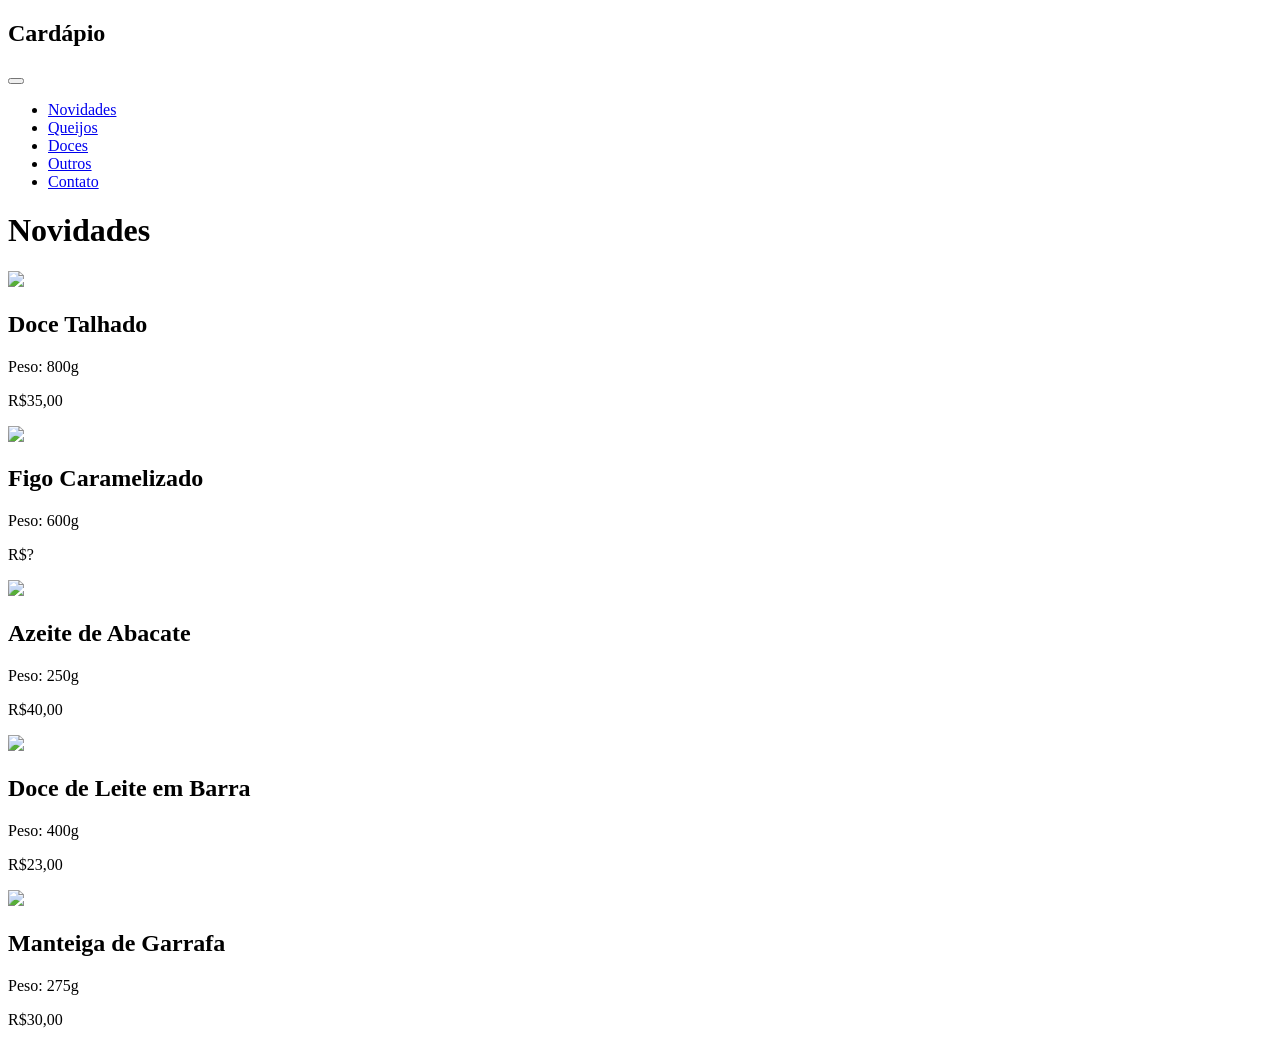
==== index.html @ 98e606ce "ajustes finais (CSS em todas as páginas)" ====
<!DOCTYPE html>
<html lang="pt-br">
<head>
    <meta charset="UTF-8">
    <meta name="viewport" content="width=device-width, initial-scale=1.0">
    <title>Cardápio - Novidades</title>
    <link rel="stylesheet" href="style.css"> 
    <script defer src="app.js"></script>
</head>
<body>
    <header class="header">
        <nav class="nav">
          <h1 id="title">Cardápio</h1>
          <button class="hamburger"></button>
          <ul class="nav-list">
            <li><a href="index.html">Novidades</a></li>
            <li><a href="quejios.html">Queijos</a></li>
            <li><a href="doces.html">Doces</a></li>
            <li><a href="outros.html">Outros</a></li>
            <li><a href="https://api.whatsapp.com/send/?phone=5548988080761&text&type=phone_number&app_absent=0" target="_blank" rel="noopener noreferrer">Contato</a></li>
          </ul>
        </nav>
      </header>
    <main class="hero">
        <h1 class="tipo_cardapio">
            Novidades
        </h1>

        <div class="produtos">
            <div class="card_produto">
                <img src="pictures/exemplo_queijo.jpg" class="foto_produto">
                <div>
                    <h2 class="nome_produto">
                        Doce Talhado
                    </h2>
                    <p class="peso">
                        Peso: 800g
                    </p>
                    <p class="preço">
                        R$35,00
                    </p>
                </div>
            </div>

            <div class="card_produto">
                <img src="pictures/exemplo_queijo.jpg" class="foto_produto">
                <div>
                    <h2 class="nome_produto">
                        Figo Caramelizado
                    </h2>
                    <p class="peso">
                        Peso: 600g
                    </p>
                    <p class="preço">
                        R$?
                    </p>
                </div>
            </div>

            <div class="card_produto">
                <img src="pictures/exemplo_queijo.jpg" class="foto_produto">
                <div>
                    <h2 class="nome_produto">
                        Azeite de Abacate
                    </h2>
                    <p class="peso">
                        Peso: 250g
                    </p>
                    <p class="preço">
                        R$40,00
                    </p>
                </div>
            </div>

            <div class="card_produto">
                <img src="pictures/exemplo_queijo.jpg" class="foto_produto">
                <div>
                    <h2 class="nome_produto">
                        Doce de Leite em Barra
                    </h2>
                    <p class="peso">
                        Peso: 400g
                    </p>
                    <p class="preço">
                        R$23,00
                    </p>
                </div>
            </div>

            <div class="card_produto">
                <img src="pictures/exemplo_queijo.jpg" class="foto_produto">
                <div>
                    <h2 class="nome_produto">
                        Manteiga de Garrafa
                    </h2>
                    <p class="peso">
                        Peso: 275g
                    </p>
                    <p class="preço">
                        R$30,00
                    </p>
                </div>
            </div>
        </div>
    </main>
</body>
</html>
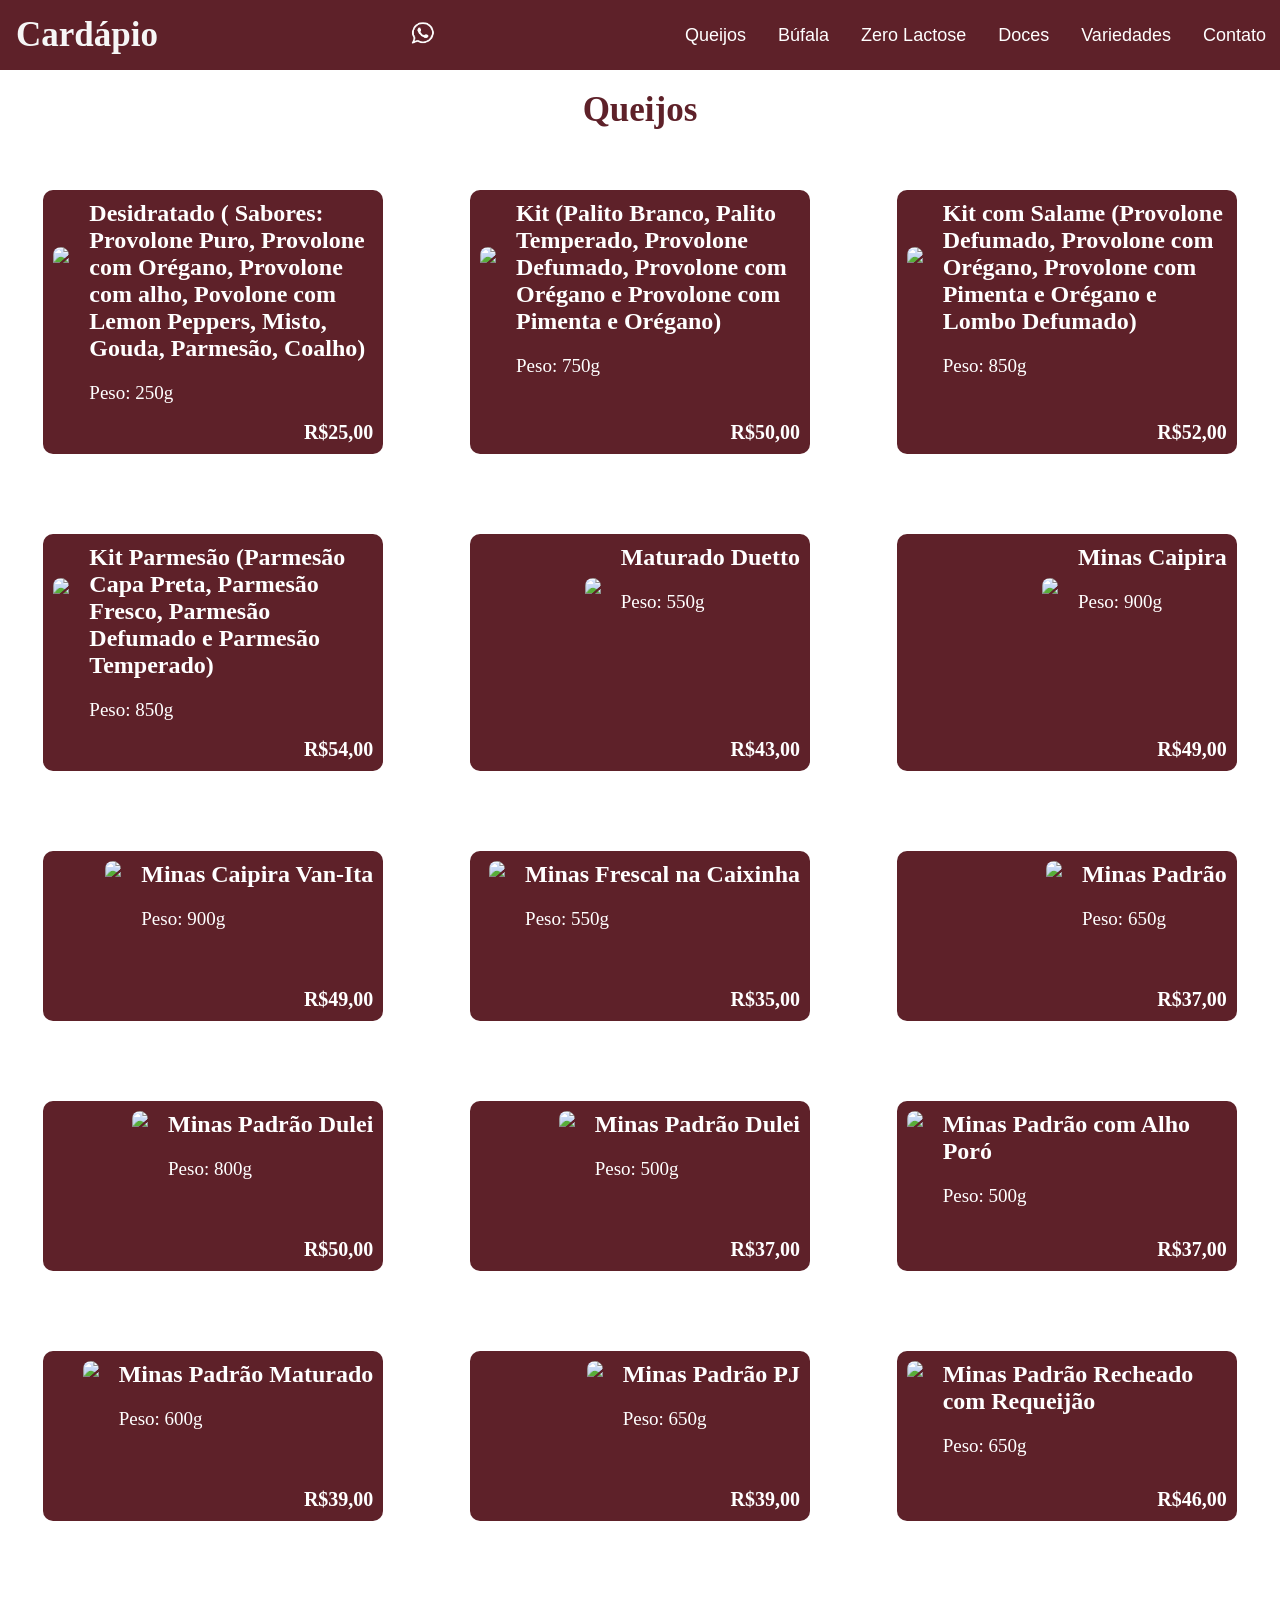
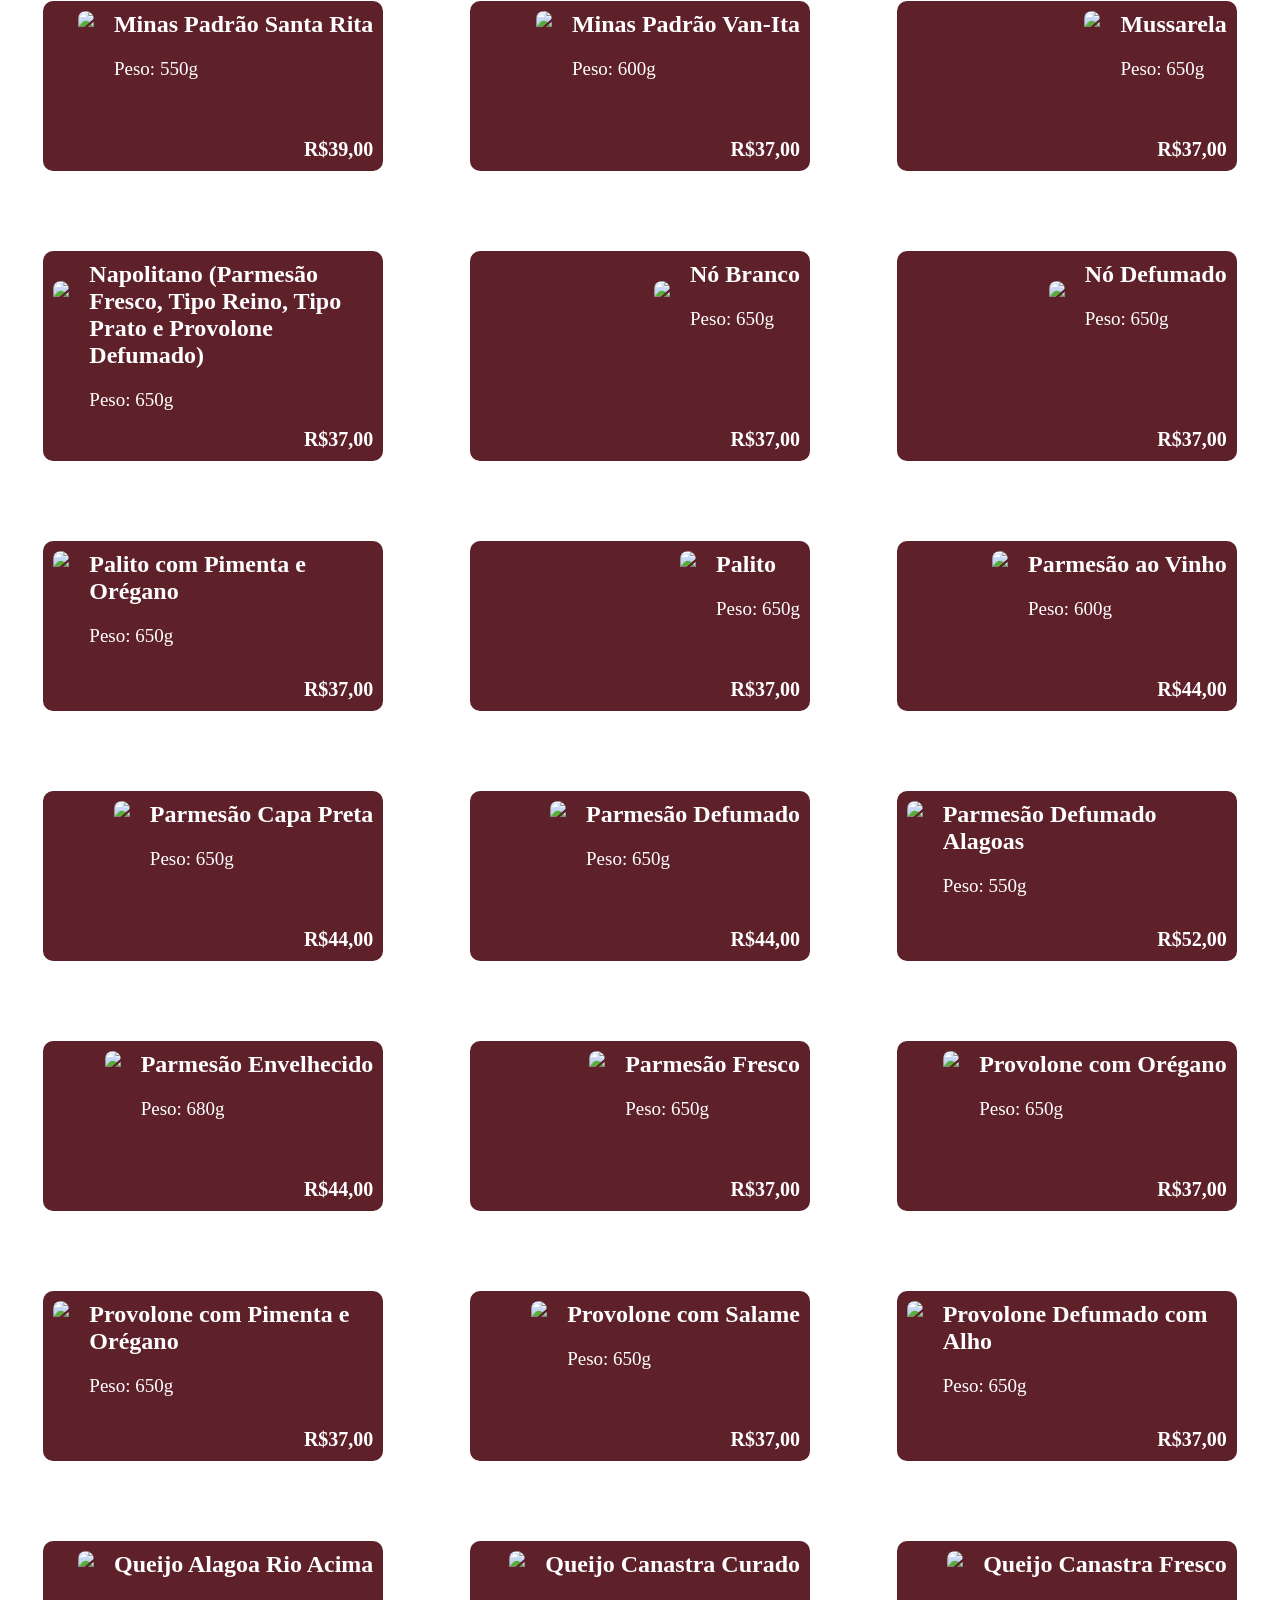
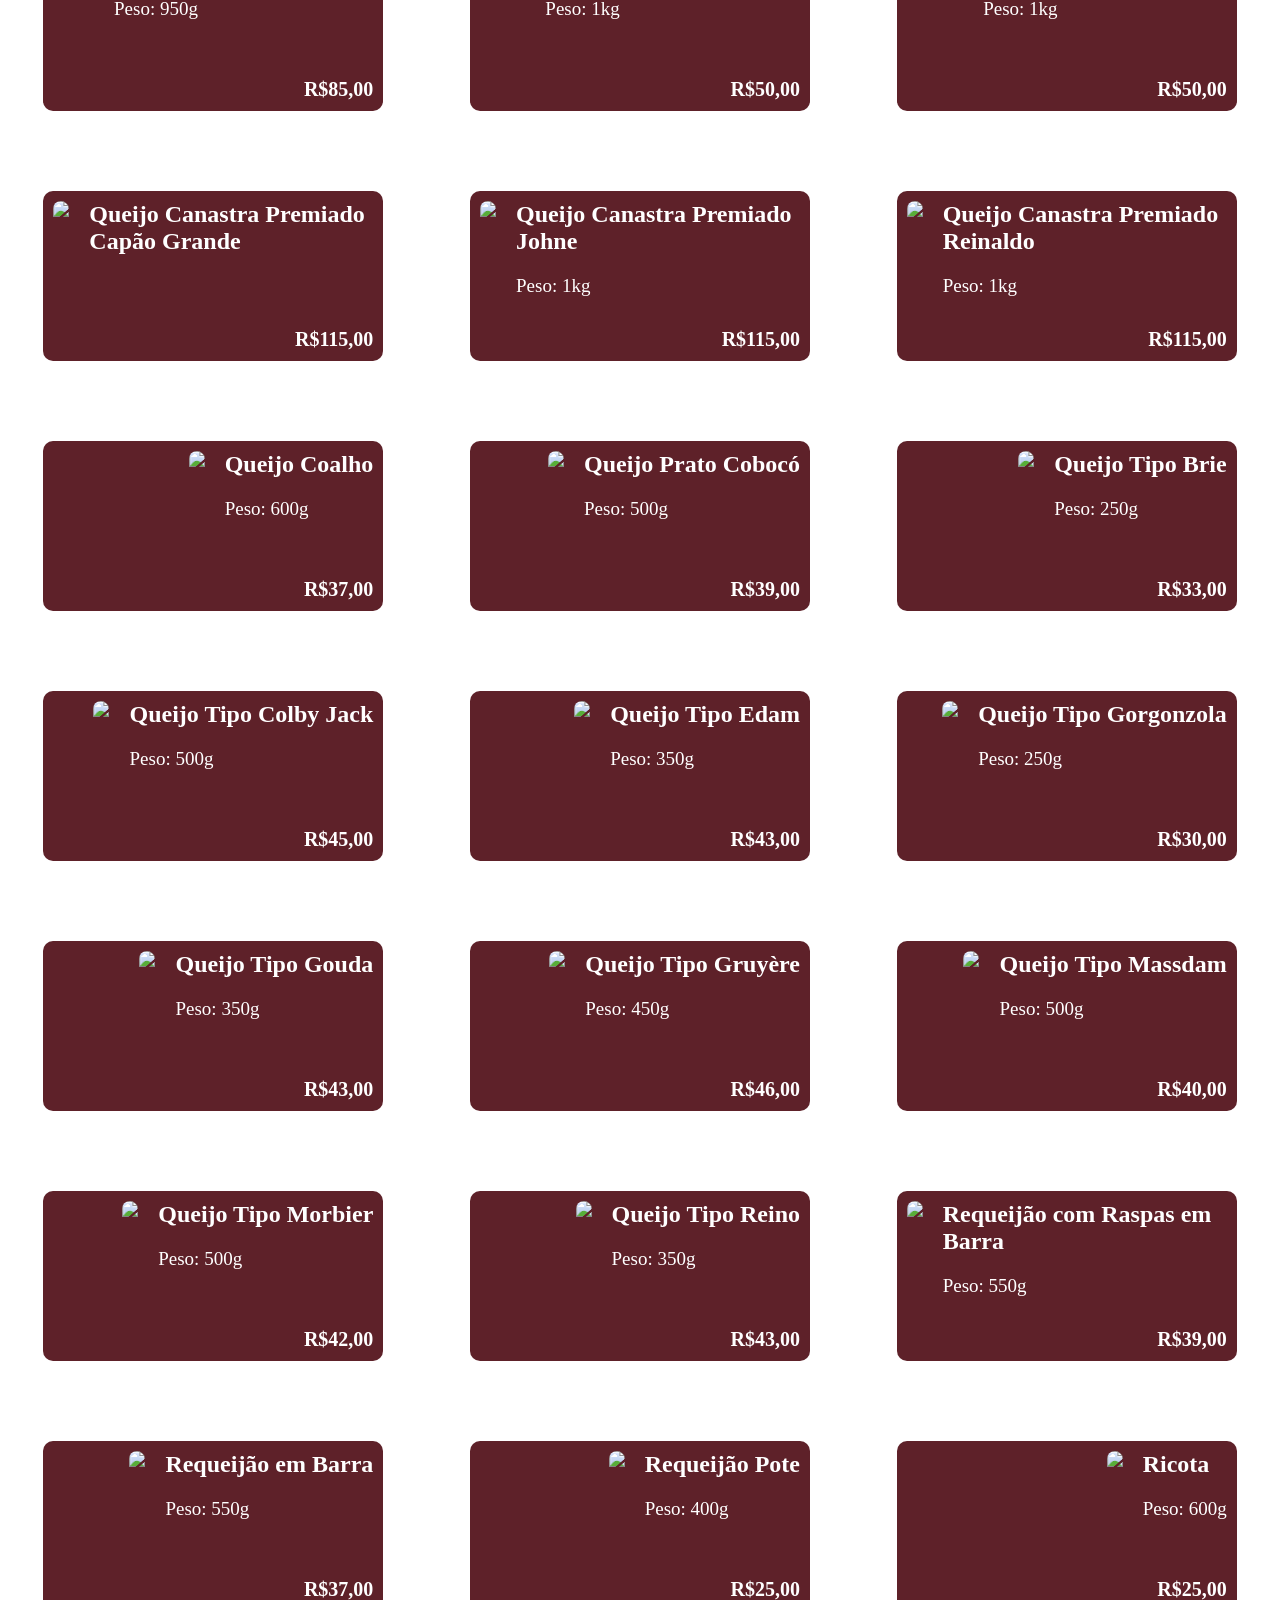
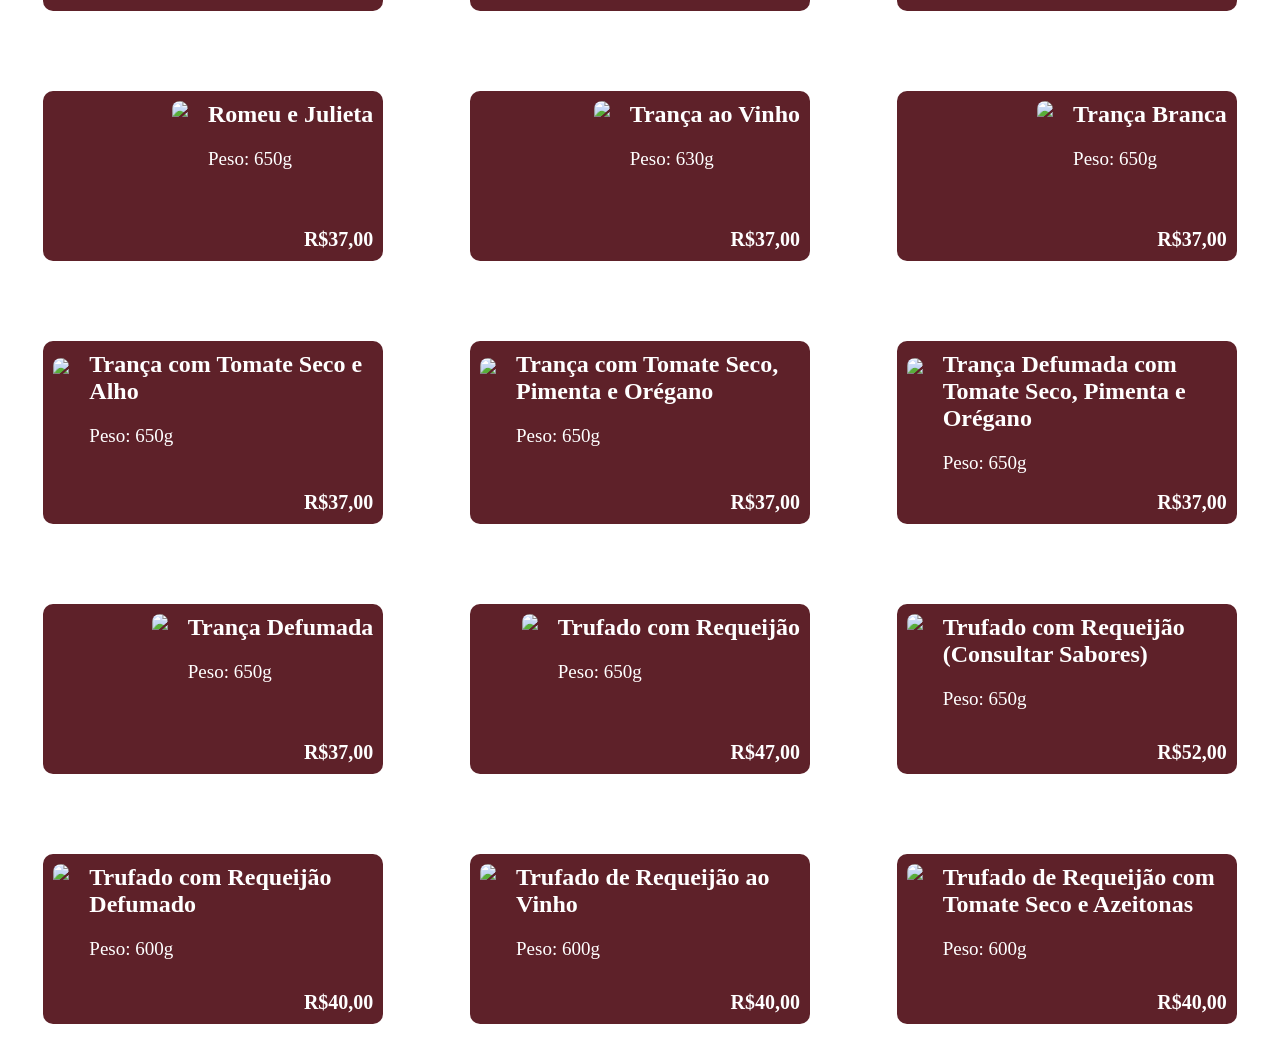
==== commit 5f81a1d3: "Merge pull request #14 from rafasborges/main whats_icone" ====
--- a/index.html
+++ b/index.html
@@ -1,107 +1,714 @@
 <!DOCTYPE html>
 <html lang="pt-br">
-<head>
-    <meta charset="UTF-8">
-    <meta name="viewport" content="width=device-width, initial-scale=1.0">
-    <title>Cardápio - Novidades</title>
-    <link rel="stylesheet" href="style.css"> 
+  <head>
+    <meta charset="UTF-8" />
+    <meta name="viewport" content="width=device-width, initial-scale=1.0" />
+    <title>Cardápio - Queijos</title>
+    <link rel="stylesheet" href="style.css" />
+    <link rel="icon" href="pictures/cardapio.png" type="image/x-icon" />
     <script defer src="app.js"></script>
-</head>
-<body>
+  </head>
+  <body>
     <header class="header">
-        <nav class="nav">
-          <h1 id="title">Cardápio</h1>
+      <nav class="nav">
+        <h1 id="title">Cardápio</h1>
+        <div class="buttons">
+          <a
+            href="https://wa.me/553799077244"
+            target="_blank"
+            rel="noopener noreferrer"
+            class="contato"
+          >
+            <img
+              src="pngtree-white-whatsapp-icon-png-png-image_3562063-removebg-preview.png"
+              alt="WhatsApp"
+            />
+          </a>
           <button class="hamburger"></button>
-          <ul class="nav-list">
-            <li><a href="index.html">Novidades</a></li>
-            <li><a href="quejios.html">Queijos</a></li>
-            <li><a href="doces.html">Doces</a></li>
-            <li><a href="outros.html">Outros</a></li>
-            <li><a href="https://api.whatsapp.com/send/?phone=5548988080761&text&type=phone_number&app_absent=0" target="_blank" rel="noopener noreferrer">Contato</a></li>
-          </ul>
-        </nav>
-      </header>
+        </div>
+        <ul class="nav-list">
+          <li><a href="index.html">Queijos</a></li>
+          <li><a href="bufala.html">Búfala</a></li>
+          <li><a href="zero_lactose.html">Zero Lactose</a></li>
+          <li><a href="doces.html">Doces</a></li>
+          <li><a href="variedades.html">Variedades</a></li>
+          <li>
+            <a
+              href="https://wa.me/553799077244"
+              target="_blank"
+              rel="noopener noreferrer"
+              >Contato</a
+            >
+          </li>
+        </ul>
+      </nav>
+    </header>
     <main class="hero">
-        <h1 class="tipo_cardapio">
-            Novidades
-        </h1>
-
-        <div class="produtos">
-            <div class="card_produto">
-                <img src="pictures/exemplo_queijo.jpg" class="foto_produto">
-                <div>
-                    <h2 class="nome_produto">
-                        Doce Talhado
-                    </h2>
-                    <p class="peso">
-                        Peso: 800g
-                    </p>
-                    <p class="preço">
-                        R$35,00
-                    </p>
-                </div>
-            </div>
-
-            <div class="card_produto">
-                <img src="pictures/exemplo_queijo.jpg" class="foto_produto">
-                <div>
-                    <h2 class="nome_produto">
-                        Figo Caramelizado
-                    </h2>
-                    <p class="peso">
-                        Peso: 600g
-                    </p>
-                    <p class="preço">
-                        R$?
-                    </p>
-                </div>
-            </div>
-
-            <div class="card_produto">
-                <img src="pictures/exemplo_queijo.jpg" class="foto_produto">
-                <div>
-                    <h2 class="nome_produto">
-                        Azeite de Abacate
-                    </h2>
-                    <p class="peso">
-                        Peso: 250g
-                    </p>
-                    <p class="preço">
-                        R$40,00
-                    </p>
-                </div>
-            </div>
-
-            <div class="card_produto">
-                <img src="pictures/exemplo_queijo.jpg" class="foto_produto">
-                <div>
-                    <h2 class="nome_produto">
-                        Doce de Leite em Barra
-                    </h2>
-                    <p class="peso">
-                        Peso: 400g
-                    </p>
-                    <p class="preço">
-                        R$23,00
-                    </p>
-                </div>
-            </div>
-
-            <div class="card_produto">
-                <img src="pictures/exemplo_queijo.jpg" class="foto_produto">
-                <div>
-                    <h2 class="nome_produto">
-                        Manteiga de Garrafa
-                    </h2>
-                    <p class="peso">
-                        Peso: 275g
-                    </p>
-                    <p class="preço">
-                        R$30,00
-                    </p>
-                </div>
-            </div>
-        </div>
+      <h1 class="tipo_cardapio">Queijos</h1>
+
+      <div class="produtos">
+        <div class="card_produto">
+          <img src="pictures/desidratado.jpeg" class="foto_produto" />
+          <div>
+            <h2 class="nome_produto">
+              Desidratado ( Sabores: Provolone Puro, Provolone com Orégano,
+              Provolone com alho, Povolone com Lemon Peppers, Misto, Gouda,
+              Parmesão, Coalho)
+            </h2>
+            <p class="peso">Peso: 250g</p>
+            <p class="preço">R$25,00</p>
+          </div>
+        </div>
+
+        <div class="card_produto">
+          <img src="pictures/kitpalito.jpeg" class="foto_produto" />
+          <div>
+            <h2 class="nome_produto">
+              Kit (Palito Branco, Palito Temperado, Provolone Defumado,
+              Provolone com Orégano e Provolone com Pimenta e Orégano)
+            </h2>
+            <p class="peso">Peso: 750g</p>
+            <p class="preço">R$50,00</p>
+          </div>
+        </div>
+
+        <div class="card_produto">
+          <img src="pictures/kitsalame.jpeg" class="foto_produto" />
+          <div>
+            <h2 class="nome_produto">
+              Kit com Salame (Provolone Defumado, Provolone com Orégano,
+              Provolone com Pimenta e Orégano e Lombo Defumado)
+            </h2>
+            <p class="peso">Peso: 850g</p>
+            <p class="preço">R$52,00</p>
+          </div>
+        </div>
+
+        <div class="card_produto">
+          <img src="pictures/kitparmesaocapapreta.jpeg" class="foto_produto" />
+          <div>
+            <h2 class="nome_produto">
+              Kit Parmesão (Parmesão Capa Preta, Parmesão Fresco, Parmesão
+              Defumado e Parmesão Temperado)
+            </h2>
+            <p class="peso">Peso: 850g</p>
+            <p class="preço">R$54,00</p>
+          </div>
+        </div>
+
+        <div class="card_produto">
+          <img src="pictures/maturadoduetto.jpeg" class="foto_produto" />
+          <div>
+            <h2 class="nome_produto">Maturado Duetto</h2>
+            <p class="peso">Peso: 550g</p>
+            <p class="preço">R$43,00</p>
+          </div>
+        </div>
+
+        <div class="card_produto">
+          <img src="pictures/minascaipira.jpeg" class="foto_produto" />
+          <div>
+            <h2 class="nome_produto">Minas Caipira</h2>
+            <p class="peso">Peso: 900g</p>
+            <p class="preço">R$49,00</p>
+          </div>
+        </div>
+
+        <div class="card_produto">
+          <img src="pictures/minascaipiravanita.jpeg" class="foto_produto" />
+          <div>
+            <h2 class="nome_produto">Minas Caipira Van-Ita</h2>
+            <p class="peso">Peso: 900g</p>
+            <p class="preço">R$49,00</p>
+          </div>
+        </div>
+
+        <div class="card_produto">
+          <img
+            src="pictures/minasfrescalnacaixinha.jpeg"
+            class="foto_produto"
+          />
+          <div>
+            <h2 class="nome_produto">Minas Frescal na Caixinha</h2>
+            <p class="peso">Peso: 550g</p>
+            <p class="preço">R$35,00</p>
+          </div>
+        </div>
+
+        <div class="card_produto">
+          <img src="pictures/minaspadrao.jpeg" class="foto_produto" />
+          <div>
+            <h2 class="nome_produto">Minas Padrão</h2>
+            <p class="peso">Peso: 650g</p>
+            <p class="preço">R$37,00</p>
+          </div>
+        </div>
+
+        <div class="card_produto">
+          <img src="pictures/minaspadraodulei.jpeg" class="foto_produto" />
+          <div>
+            <h2 class="nome_produto">Minas Padrão Dulei</h2>
+            <p class="peso">Peso: 800g</p>
+            <p class="preço">R$50,00</p>
+          </div>
+        </div>
+
+        <div class="card_produto">
+          <img src="pictures/minaspadraodulei500.jpeg" class="foto_produto" />
+          <div>
+            <h2 class="nome_produto">Minas Padrão Dulei</h2>
+            <p class="peso">Peso: 500g</p>
+            <p class="preço">R$37,00</p>
+          </div>
+        </div>
+
+        <div class="card_produto">
+          <img
+            src="pictures/minaspadraocomalhoporo.jpeg"
+            class="foto_produto"
+          />
+          <div>
+            <h2 class="nome_produto">Minas Padrão com Alho Poró</h2>
+            <p class="peso">Peso: 500g</p>
+            <p class="preço">R$37,00</p>
+          </div>
+        </div>
+
+        <div class="card_produto">
+          <img src="pictures/minaspadraomaturado.jpeg" class="foto_produto" />
+          <div>
+            <h2 class="nome_produto">Minas Padrão Maturado</h2>
+            <p class="peso">Peso: 600g</p>
+            <p class="preço">R$39,00</p>
+          </div>
+        </div>
+
+        <div class="card_produto">
+          <img src="pictures/minaspadraopj.jpeg" class="foto_produto" />
+          <div>
+            <h2 class="nome_produto">Minas Padrão PJ</h2>
+            <p class="peso">Peso: 650g</p>
+            <p class="preço">R$39,00</p>
+          </div>
+        </div>
+
+        <div class="card_produto">
+          <img
+            src="pictures/minaspadraorecheadorequeijao.jpeg"
+            class="foto_produto"
+          />
+          <div>
+            <h2 class="nome_produto">Minas Padrão Recheado com Requeijão</h2>
+            <p class="peso">Peso: 650g</p>
+            <p class="preço">R$46,00</p>
+          </div>
+        </div>
+
+        <div class="card_produto">
+          <img src="pictures/minaspadraosantarita.jpeg" class="foto_produto" />
+          <div>
+            <h2 class="nome_produto">Minas Padrão Santa Rita</h2>
+            <p class="peso">Peso: 550g</p>
+            <p class="preço">R$39,00</p>
+          </div>
+        </div>
+
+        <div class="card_produto">
+          <img src="pictures/minaspadraovanita.jpeg" class="foto_produto" />
+          <div>
+            <h2 class="nome_produto">Minas Padrão Van-Ita</h2>
+            <p class="peso">Peso: 600g</p>
+            <p class="preço">R$37,00</p>
+          </div>
+        </div>
+
+        <div class="card_produto">
+          <img src="pictures/mussarela.jpeg" class="foto_produto" />
+          <div>
+            <h2 class="nome_produto">Mussarela</h2>
+            <p class="peso">Peso: 650g</p>
+            <p class="preço">R$37,00</p>
+          </div>
+        </div>
+
+        <div class="card_produto">
+          <img src="pictures/napolitano.jpeg" class="foto_produto" />
+          <div>
+            <h2 class="nome_produto">
+              Napolitano (Parmesão Fresco, Tipo Reino, Tipo Prato e Provolone
+              Defumado)
+            </h2>
+            <p class="peso">Peso: 650g</p>
+            <p class="preço">R$37,00</p>
+          </div>
+        </div>
+
+        <div class="card_produto">
+          <img src="pictures/nobranco.jpeg" class="foto_produto" />
+          <div>
+            <h2 class="nome_produto">Nó Branco</h2>
+            <p class="peso">Peso: 650g</p>
+            <p class="preço">R$37,00</p>
+          </div>
+        </div>
+
+        <div class="card_produto">
+          <img src="pictures/nodefumado.jpeg" class="foto_produto" />
+          <div>
+            <h2 class="nome_produto">Nó Defumado</h2>
+            <p class="peso">Peso: 650g</p>
+            <p class="preço">R$37,00</p>
+          </div>
+        </div>
+
+        <div class="card_produto">
+          <img src="pictures/palitopimentaoregano.jpeg" class="foto_produto" />
+          <div>
+            <h2 class="nome_produto">Palito com Pimenta e Orégano</h2>
+            <p class="peso">Peso: 650g</p>
+            <p class="preço">R$37,00</p>
+          </div>
+        </div>
+
+        <div class="card_produto">
+          <img src="pictures/palito.jpeg" class="foto_produto" />
+          <div>
+            <h2 class="nome_produto">Palito</h2>
+            <p class="peso">Peso: 650g</p>
+            <p class="preço">R$37,00</p>
+          </div>
+        </div>
+
+        <div class="card_produto">
+          <img src="pictures/parmesaoaovinho.jpeg" class="foto_produto" />
+          <div>
+            <h2 class="nome_produto">Parmesão ao Vinho</h2>
+            <p class="peso">Peso: 600g</p>
+            <p class="preço">R$44,00</p>
+          </div>
+        </div>
+
+        <div class="card_produto">
+          <img src="pictures/parmesaocapapreta.jpeg" class="foto_produto" />
+          <div>
+            <h2 class="nome_produto">Parmesão Capa Preta</h2>
+            <p class="peso">Peso: 650g</p>
+            <p class="preço">R$44,00</p>
+          </div>
+        </div>
+
+        <div class="card_produto">
+          <img src="pictures/parmesaodefumado.jpeg" class="foto_produto" />
+          <div>
+            <h2 class="nome_produto">Parmesão Defumado</h2>
+            <p class="peso">Peso: 650g</p>
+            <p class="preço">R$44,00</p>
+          </div>
+        </div>
+
+        <div class="card_produto">
+          <img
+            src="pictures/parmesaodefumadoalagoas.jpeg"
+            class="foto_produto"
+          />
+          <div>
+            <h2 class="nome_produto">Parmesão Defumado Alagoas</h2>
+            <p class="peso">Peso: 550g</p>
+            <p class="preço">R$52,00</p>
+          </div>
+        </div>
+
+        <div class="card_produto">
+          <img src="pictures/parmesaoenvelhecido.jpeg" class="foto_produto" />
+          <div>
+            <h2 class="nome_produto">Parmesão Envelhecido</h2>
+            <p class="peso">Peso: 680g</p>
+            <p class="preço">R$44,00</p>
+          </div>
+        </div>
+
+        <div class="card_produto">
+          <img src="pictures/parmesaofresco.jpeg" class="foto_produto" />
+          <div>
+            <h2 class="nome_produto">Parmesão Fresco</h2>
+            <p class="peso">Peso: 650g</p>
+            <p class="preço">R$37,00</p>
+          </div>
+        </div>
+
+        <div class="card_produto">
+          <img src="pictures/provolonecomoregano.jpeg" class="foto_produto" />
+          <div>
+            <h2 class="nome_produto">Provolone com Orégano</h2>
+            <p class="peso">Peso: 650g</p>
+            <p class="preço">R$37,00</p>
+          </div>
+        </div>
+
+        <div class="card_produto">
+          <img
+            src="pictures/provolonecompimentaeoregano.jpeg"
+            class="foto_produto"
+          />
+          <div>
+            <h2 class="nome_produto">Provolone com Pimenta e Orégano</h2>
+            <p class="peso">Peso: 650g</p>
+            <p class="preço">R$37,00</p>
+          </div>
+        </div>
+
+        <div class="card_produto">
+          <img src="pictures/provolonecomsalame.jpeg" class="foto_produto" />
+          <div>
+            <h2 class="nome_produto">Provolone com Salame</h2>
+            <p class="peso">Peso: 650g</p>
+            <p class="preço">R$37,00</p>
+          </div>
+        </div>
+
+        <div class="card_produto">
+          <img
+            src="pictures/provolonedefumadocomalho.jpeg"
+            class="foto_produto"
+          />
+          <div>
+            <h2 class="nome_produto">Provolone Defumado com Alho</h2>
+            <p class="peso">Peso: 650g</p>
+            <p class="preço">R$37,00</p>
+          </div>
+        </div>
+
+        <div class="card_produto">
+          <img src="pictures/queijoalagoarioacima.jpeg" class="foto_produto" />
+          <div>
+            <h2 class="nome_produto">Queijo Alagoa Rio Acima</h2>
+            <p class="peso">Peso: 950g</p>
+            <p class="preço">R$85,00</p>
+          </div>
+        </div>
+
+        <div class="card_produto">
+          <img src="pictures/queijocanastracurado.jpeg" class="foto_produto" />
+          <div>
+            <h2 class="nome_produto">Queijo Canastra Curado</h2>
+            <p class="peso">Peso: 1kg</p>
+            <p class="preço">R$50,00</p>
+          </div>
+        </div>
+
+        <div class="card_produto">
+          <img src="pictures/queijocanastrafresco.jpeg" class="foto_produto" />
+          <div>
+            <h2 class="nome_produto">Queijo Canastra Fresco</h2>
+            <p class="peso">Peso: 1kg</p>
+            <p class="preço">R$50,00</p>
+          </div>
+        </div>
+
+        <div class="card_produto">
+          <img
+            src="pictures/queijocanastrapremiadocapaogrande.jpeg"
+            class="foto_produto"
+          />
+          <div>
+            <h2 class="nome_produto">Queijo Canastra Premiado Capão Grande</h2>
+            <p class="preço">R$115,00</p>
+          </div>
+        </div>
+
+        <div class="card_produto">
+          <img
+            src="pictures/queijocanastrapremiadojohne.jpeg"
+            class="foto_produto"
+          />
+          <div>
+            <h2 class="nome_produto">Queijo Canastra Premiado Johne</h2>
+            <p class="peso">Peso: 1kg</p>
+            <p class="preço">R$115,00</p>
+          </div>
+        </div>
+
+        <div class="card_produto">
+          <img
+            src="pictures/queijocanastrapremiadoreinaldo.jpeg"
+            class="foto_produto"
+          />
+          <div>
+            <h2 class="nome_produto">Queijo Canastra Premiado Reinaldo</h2>
+            <p class="peso">Peso: 1kg</p>
+            <p class="preço">R$115,00</p>
+          </div>
+        </div>
+
+        <div class="card_produto">
+          <img src="pictures/quiejocoalho.jpeg" class="foto_produto" />
+          <div>
+            <h2 class="nome_produto">Queijo Coalho</h2>
+            <p class="peso">Peso: 600g</p>
+            <p class="preço">R$37,00</p>
+          </div>
+        </div>
+
+        <div class="card_produto">
+          <img src="pictures/queijopratocoboco.jpeg" class="foto_produto" />
+          <div>
+            <h2 class="nome_produto">Queijo Prato Cobocó</h2>
+            <p class="peso">Peso: 500g</p>
+            <p class="preço">R$39,00</p>
+          </div>
+        </div>
+
+        <div class="card_produto">
+          <img src="pictures/queijotipobrie.jpeg" class="foto_produto" />
+          <div>
+            <h2 class="nome_produto">Queijo Tipo Brie</h2>
+            <p class="peso">Peso: 250g</p>
+            <p class="preço">R$33,00</p>
+          </div>
+        </div>
+
+        <div class="card_produto">
+          <img src="pictures/queijotipocolbyjack.jpeg" class="foto_produto" />
+          <div>
+            <h2 class="nome_produto">Queijo Tipo Colby Jack</h2>
+            <p class="peso">Peso: 500g</p>
+            <p class="preço">R$45,00</p>
+          </div>
+        </div>
+
+        <div class="card_produto">
+          <img src="pictures/queijotipoedam.jpeg" class="foto_produto" />
+          <div>
+            <h2 class="nome_produto">Queijo Tipo Edam</h2>
+            <p class="peso">Peso: 350g</p>
+            <p class="preço">R$43,00</p>
+          </div>
+        </div>
+
+        <div class="card_produto">
+          <img src="pictures/queijotipogorgonzola.jpeg" class="foto_produto" />
+          <div>
+            <h2 class="nome_produto">Queijo Tipo Gorgonzola</h2>
+            <p class="peso">Peso: 250g</p>
+            <p class="preço">R$30,00</p>
+          </div>
+        </div>
+
+        <div class="card_produto">
+          <img src="pictures/queijotipogouda.jpeg" class="foto_produto" />
+          <div>
+            <h2 class="nome_produto">Queijo Tipo Gouda</h2>
+            <p class="peso">Peso: 350g</p>
+            <p class="preço">R$43,00</p>
+          </div>
+        </div>
+
+        <div class="card_produto">
+          <img src="pictures/queijotipogruyere.jpeg" class="foto_produto" />
+          <div>
+            <h2 class="nome_produto">Queijo Tipo Gruyère</h2>
+            <p class="peso">Peso: 450g</p>
+            <p class="preço">R$46,00</p>
+          </div>
+        </div>
+
+        <div class="card_produto">
+          <img src="pictures/queijotipomassdam.jpeg" class="foto_produto" />
+          <div>
+            <h2 class="nome_produto">Queijo Tipo Massdam</h2>
+            <p class="peso">Peso: 500g</p>
+            <p class="preço">R$40,00</p>
+          </div>
+        </div>
+
+        <div class="card_produto">
+          <img src="pictures/queijotipomorbier.jpeg" class="foto_produto" />
+          <div>
+            <h2 class="nome_produto">Queijo Tipo Morbier</h2>
+            <p class="peso">Peso: 500g</p>
+            <p class="preço">R$42,00</p>
+          </div>
+        </div>
+
+        <div class="card_produto">
+          <img src="pictures/queijotiporeino.jpeg" class="foto_produto" />
+          <div>
+            <h2 class="nome_produto">Queijo Tipo Reino</h2>
+            <p class="peso">Peso: 350g</p>
+            <p class="preço">R$43,00</p>
+          </div>
+        </div>
+
+        <div class="card_produto">
+          <img
+            src="pictures/requeijaocomraspasembarra.jpeg"
+            class="foto_produto"
+          />
+          <div>
+            <h2 class="nome_produto">Requeijão com Raspas em Barra</h2>
+            <p class="peso">Peso: 550g</p>
+            <p class="preço">R$39,00</p>
+          </div>
+        </div>
+
+        <div class="card_produto">
+          <img src="pictures/requeijaoembarra.jpeg" class="foto_produto" />
+          <div>
+            <h2 class="nome_produto">Requeijão em Barra</h2>
+            <p class="peso">Peso: 550g</p>
+            <p class="preço">R$37,00</p>
+          </div>
+        </div>
+
+        <div class="card_produto">
+          <img src="pictures/requeijaopote.jpeg" class="foto_produto" />
+          <div>
+            <h2 class="nome_produto">Requeijão Pote</h2>
+            <p class="peso">Peso: 400g</p>
+            <p class="preço">R$25,00</p>
+          </div>
+        </div>
+
+        <div class="card_produto">
+          <img src="pictures/ricota.jpeg" class="foto_produto" />
+          <div>
+            <h2 class="nome_produto">Ricota</h2>
+            <p class="peso">Peso: 600g</p>
+            <p class="preço">R$25,00</p>
+          </div>
+        </div>
+
+        <div class="card_produto">
+          <img src="pictures/romeuejulieta.jpeg" class="foto_produto" />
+          <div>
+            <h2 class="nome_produto">Romeu e Julieta</h2>
+            <p class="peso">Peso: 650g</p>
+            <p class="preço">R$37,00</p>
+          </div>
+        </div>
+
+        <div class="card_produto">
+          <img src="pictures/trancaaovinho.jpeg" class="foto_produto" />
+          <div>
+            <h2 class="nome_produto">Trança ao Vinho</h2>
+            <p class="peso">Peso: 630g</p>
+            <p class="preço">R$37,00</p>
+          </div>
+        </div>
+
+        <div class="card_produto">
+          <img src="pictures/trancabranca.jpeg" class="foto_produto" />
+          <div>
+            <h2 class="nome_produto">Trança Branca</h2>
+            <p class="peso">Peso: 650g</p>
+            <p class="preço">R$37,00</p>
+          </div>
+        </div>
+
+        <div class="card_produto">
+          <img src="pictures/trancatomatesecoalho.jpeg" class="foto_produto" />
+          <div>
+            <h2 class="nome_produto">Trança com Tomate Seco e Alho</h2>
+            <p class="peso">Peso: 650g</p>
+            <p class="preço">R$37,00</p>
+          </div>
+        </div>
+
+        <div class="card_produto">
+          <img src="pictures/trancatomateseco.jpeg" class="foto_produto" />
+          <div>
+            <h2 class="nome_produto">
+              Trança com Tomate Seco, Pimenta e Orégano
+            </h2>
+            <p class="peso">Peso: 650g</p>
+            <p class="preço">R$37,00</p>
+          </div>
+        </div>
+
+        <div class="card_produto">
+          <img
+            src="pictures/trancadefumadatomateseco.jpeg"
+            class="foto_produto"
+          />
+          <div>
+            <h2 class="nome_produto">
+              Trança Defumada com Tomate Seco, Pimenta e Orégano
+            </h2>
+            <p class="peso">Peso: 650g</p>
+            <p class="preço">R$37,00</p>
+          </div>
+        </div>
+
+        <div class="card_produto">
+          <img src="pictures/trancadefumada.jpeg" class="foto_produto" />
+          <div>
+            <h2 class="nome_produto">Trança Defumada</h2>
+            <p class="peso">Peso: 650g</p>
+            <p class="preço">R$37,00</p>
+          </div>
+        </div>
+
+        <div class="card_produto">
+          <img src="pictures/trufadocomrequeijao.jpeg" class="foto_produto" />
+          <div>
+            <h2 class="nome_produto">Trufado com Requeijão</h2>
+            <p class="peso">Peso: 650g</p>
+            <p class="preço">R$47,00</p>
+          </div>
+        </div>
+
+        <div class="card_produto">
+          <img
+            src="pictures/trufadocomrequeijaosabores.jpeg"
+            class="foto_produto"
+          />
+          <div>
+            <h2 class="nome_produto">
+              Trufado com Requeijão (Consultar Sabores)
+            </h2>
+            <p class="peso">Peso: 650g</p>
+            <p class="preço">R$52,00</p>
+          </div>
+        </div>
+
+        <div class="card_produto">
+          <img
+            src="pictures/trufadoderequijaodefumado.jpeg"
+            class="foto_produto"
+          />
+          <div>
+            <h2 class="nome_produto">Trufado com Requeijão Defumado</h2>
+            <p class="peso">Peso: 600g</p>
+            <p class="preço">R$40,00</p>
+          </div>
+        </div>
+
+        <div class="card_produto">
+          <img
+            src="pictures/trufadoderequeijaoaovinho.jpeg"
+            class="foto_produto"
+          />
+          <div>
+            <h2 class="nome_produto">Trufado de Requeijão ao Vinho</h2>
+            <p class="peso">Peso: 600g</p>
+            <p class="preço">R$40,00</p>
+          </div>
+        </div>
+
+        <div class="card_produto">
+          <img
+            src="pictures/trufadocomrequeijaoetomateseco.jpeg"
+            class="foto_produto"
+          />
+          <div>
+            <h2 class="nome_produto">
+              Trufado de Requeijão com Tomate Seco e Azeitonas
+            </h2>
+            <p class="peso">Peso: 600g</p>
+            <p class="preço">R$40,00</p>
+          </div>
+        </div>
+      </div>
     </main>
-</body>
-</html>+  </body>
+</html>
--- a/style.css
+++ b/style.css
@@ -0,0 +1,239 @@
+:root {
+  --cor--primaria: #5e2129;
+  --cor--secundaria: #f6f6f6;
+  --cor--terciaria: #000000;
+
+  --fonte--titulo: "Krona One", sans-serif;
+  --fonte--texto: "Montserrat", sans-serif;
+}
+
+* {
+  margin: 0;
+  padding: 0;
+}
+.buttons {
+  display: flex;
+  align-items: center;
+  gap: 5px; /* Ajuste a distância entre os botões aqui */
+}
+
+.contato {
+  background: none;
+  border: none;
+  cursor: pointer;
+}
+
+.contato img {
+  width: 40px;
+  height: 40px;
+}
+
+.tipo_cardapio {
+  text-align: center;
+  margin: 20px 0;
+  color: var(--cor--primaria);
+  font-size: 35px;
+}
+
+.card_produto {
+  background-color: var(--cor--primaria);
+  color: white;
+  width: 320px;
+  border-radius: 10px;
+  margin: 40px 5px;
+  display: flex;
+  padding: 10px;
+  position: relative;
+}
+
+.foto_produto {
+  height: 150px;
+  border-radius: 90px;
+  margin-right: 20px;
+}
+
+.nome_produto {
+  margin-bottom: 20px;
+}
+
+img {
+  margin: auto;
+}
+
+.peso {
+  font-size: 19px;
+  margin-bottom: 40px;
+}
+
+.preço {
+  font-size: 20px;
+  font-weight: bold;
+  position: absolute;
+  bottom: 10px;
+  right: 10px;
+}
+
+.produtos {
+  display: flex;
+  flex-wrap: wrap;
+  justify-content: space-around;
+}
+
+a {
+  font-family: sans-serif;
+  text-decoration: none;
+}
+
+a:hover {
+  text-decoration: underline;
+}
+
+.header {
+  background: var(--cor--primaria);
+  padding-inline: 16px;
+  z-index: 2;
+  position: fixed; /* Adiciona esta linha */
+  width: 100%; /* Ocupa toda a largura da janela */
+  top: 0; /* Fixa o cabeçalho no topo */
+}
+
+.nav {
+  max-width: 1280px;
+  height: 70px;
+  margin-inline: auto;
+  padding-right: 30px;
+  display: flex;
+  justify-content: space-between;
+  align-items: center;
+}
+
+#title {
+  font-size: 35px;
+  color: #f6f6f6;
+}
+
+.nav-list {
+  display: flex;
+  gap: 32px;
+  list-style: none;
+}
+
+.nav-list a {
+  font-size: 18px;
+  color: #fff;
+  padding-block: 16px;
+}
+
+.hero {
+  padding-top: 70px; /* Adiciona espaço para o header */
+  height: calc(100vh - 70px);
+  background: center / cover no-repeat url("./bg.jpg");
+}
+
+.hamburger {
+  display: none;
+  border: none;
+  background: none;
+  border-top: 3px solid #fff;
+  cursor: pointer;
+  z-index: 3;
+}
+
+.hamburger::after,
+.hamburger::before {
+  content: " ";
+  display: block;
+  width: 30px;
+  height: 3px;
+  background: #fff;
+  margin-top: 5px;
+  position: relative;
+  transition: 0.3s;
+}
+
+@media (max-width: 750px) {
+  .hamburger {
+    display: block;
+    z-index: 1;
+    top: 16px;
+    right: 16px;
+  }
+
+  .nav-list {
+    position: fixed;
+    top: 0;
+    left: 0;
+    width: 100vw;
+    height: 100vh;
+    background: var(--cor--primaria);
+    clip-path: circle(100px at 90% -15%);
+    transition: 1s ease-out;
+
+    flex-direction: column;
+    justify-content: space-around;
+    align-items: center;
+    gap: 0;
+
+    pointer-events: none;
+  }
+
+  .nav-list a {
+    font-size: 24px;
+    opacity: 0;
+  }
+
+  .nav-list li:nth-child(1) a {
+    transition: 0.5s 0.2s;
+  }
+
+  .nav-list li:nth-child(2) a {
+    transition: 0.5s 0.4s;
+  }
+
+  .nav-list li:nth-child(3) a {
+    transition: 0.5s 0.6s;
+  }
+
+  .nav-list li:nth-child(4) a {
+    transition: 0.5s 0.8s;
+  }
+
+  .nav-list li:nth-child(5) a {
+    transition: 0.5s 1s;
+  }
+
+  .nav-list li:nth-child(6) a {
+    transition: 0.5s 1.2s;
+  }
+
+  /* Estilos ativos */
+
+  .nav.active .nav-list {
+    clip-path: circle(1500px at 90% -15%);
+    pointer-events: all;
+  }
+
+  .nav.active .nav-list a {
+    opacity: 1;
+  }
+
+  .nav.active .hamburger {
+    position: fixed;
+    top: 26px;
+    right: 16px;
+    border-top-color: transparent;
+  }
+
+  .nav.active .hamburger::before {
+    transform: rotate(135deg);
+  }
+
+  .nav.active .hamburger::after {
+    transform: rotate(-135deg);
+    top: -7px;
+  }
+}
+
+.no-scroll {
+  overflow: hidden;
+}
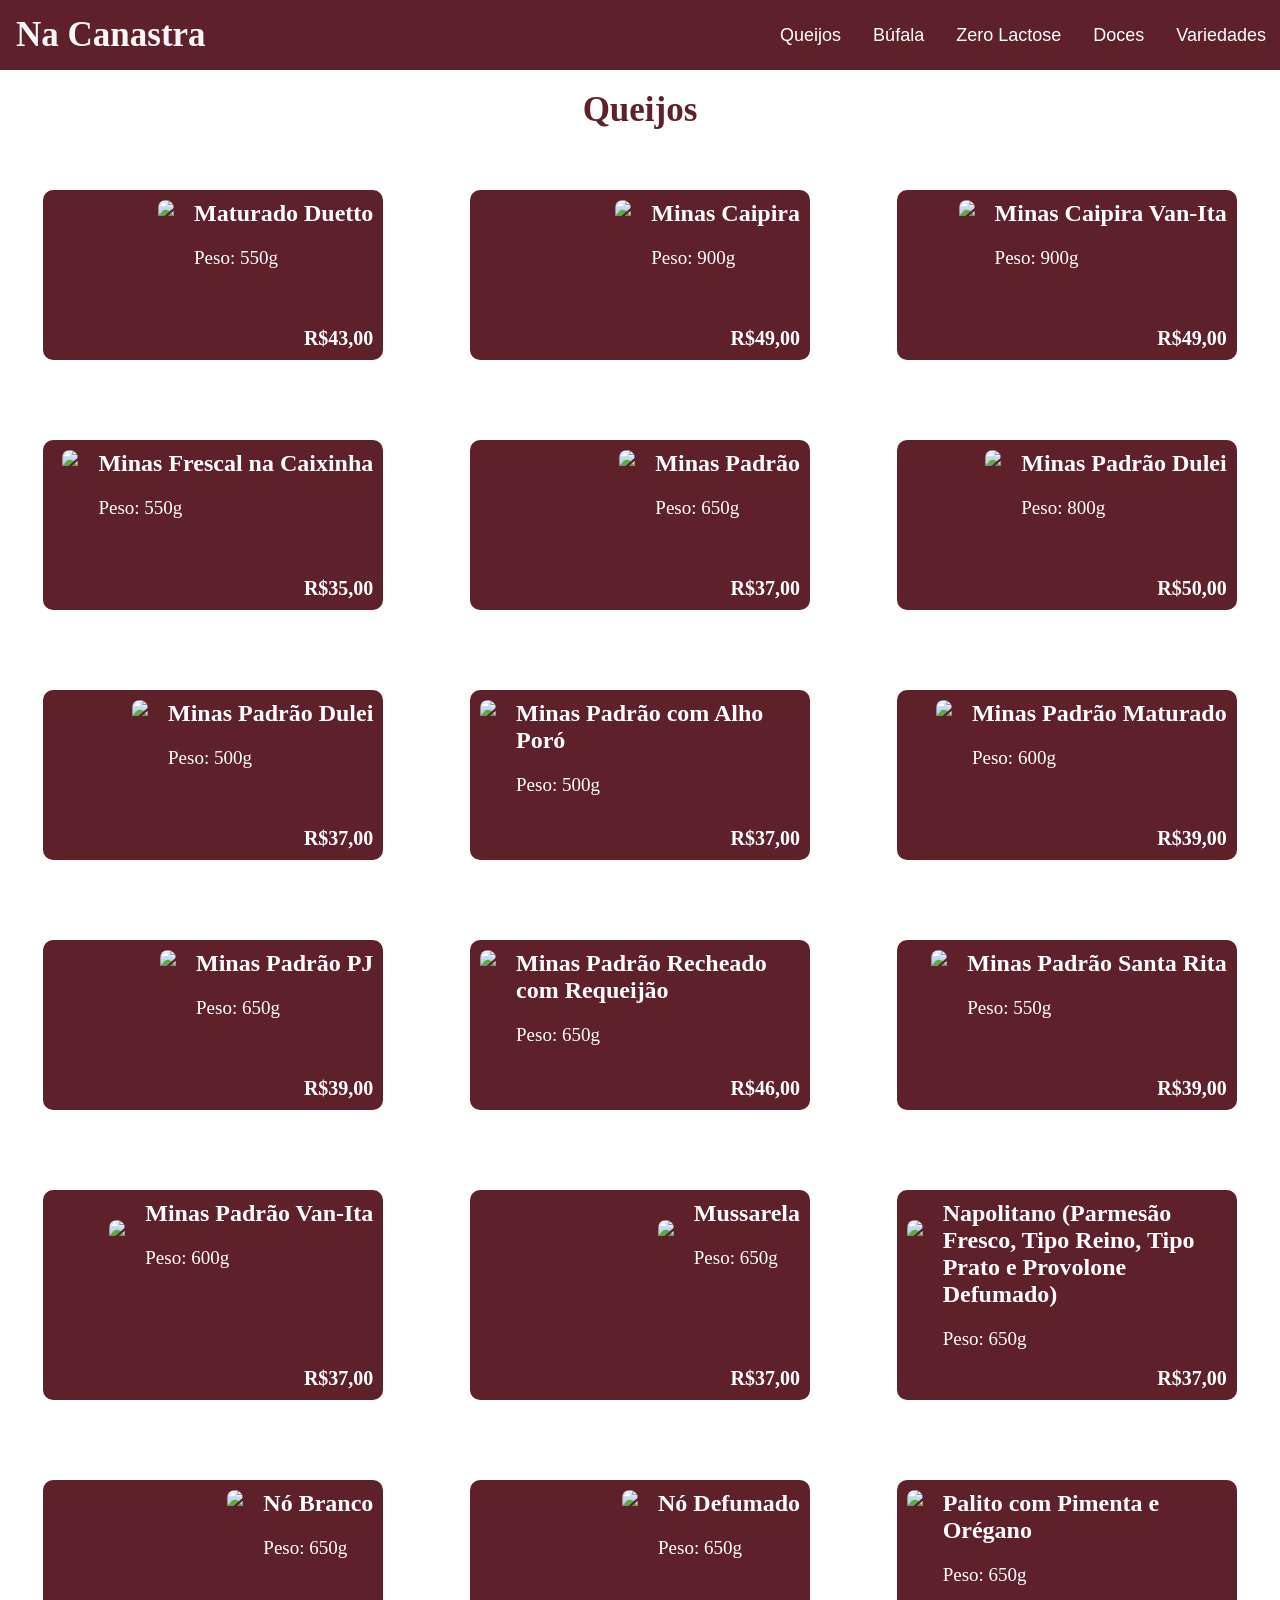
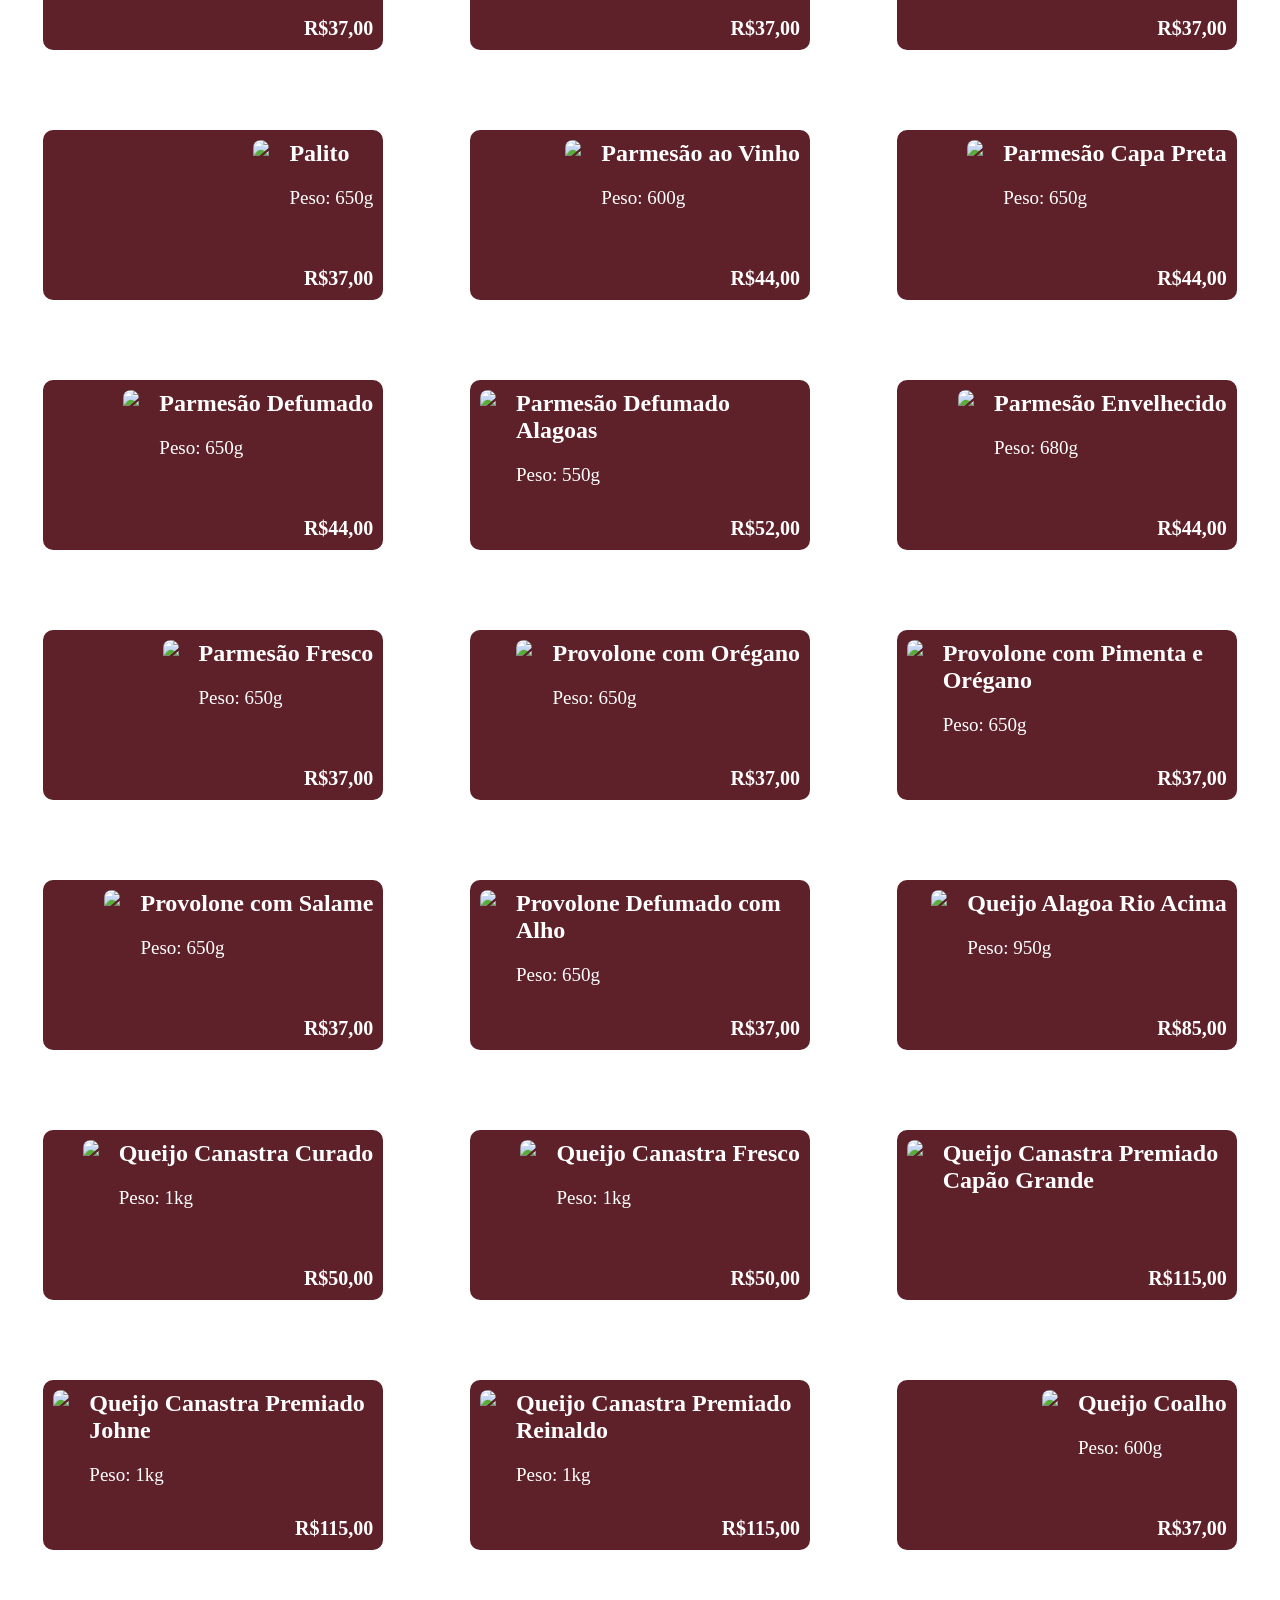
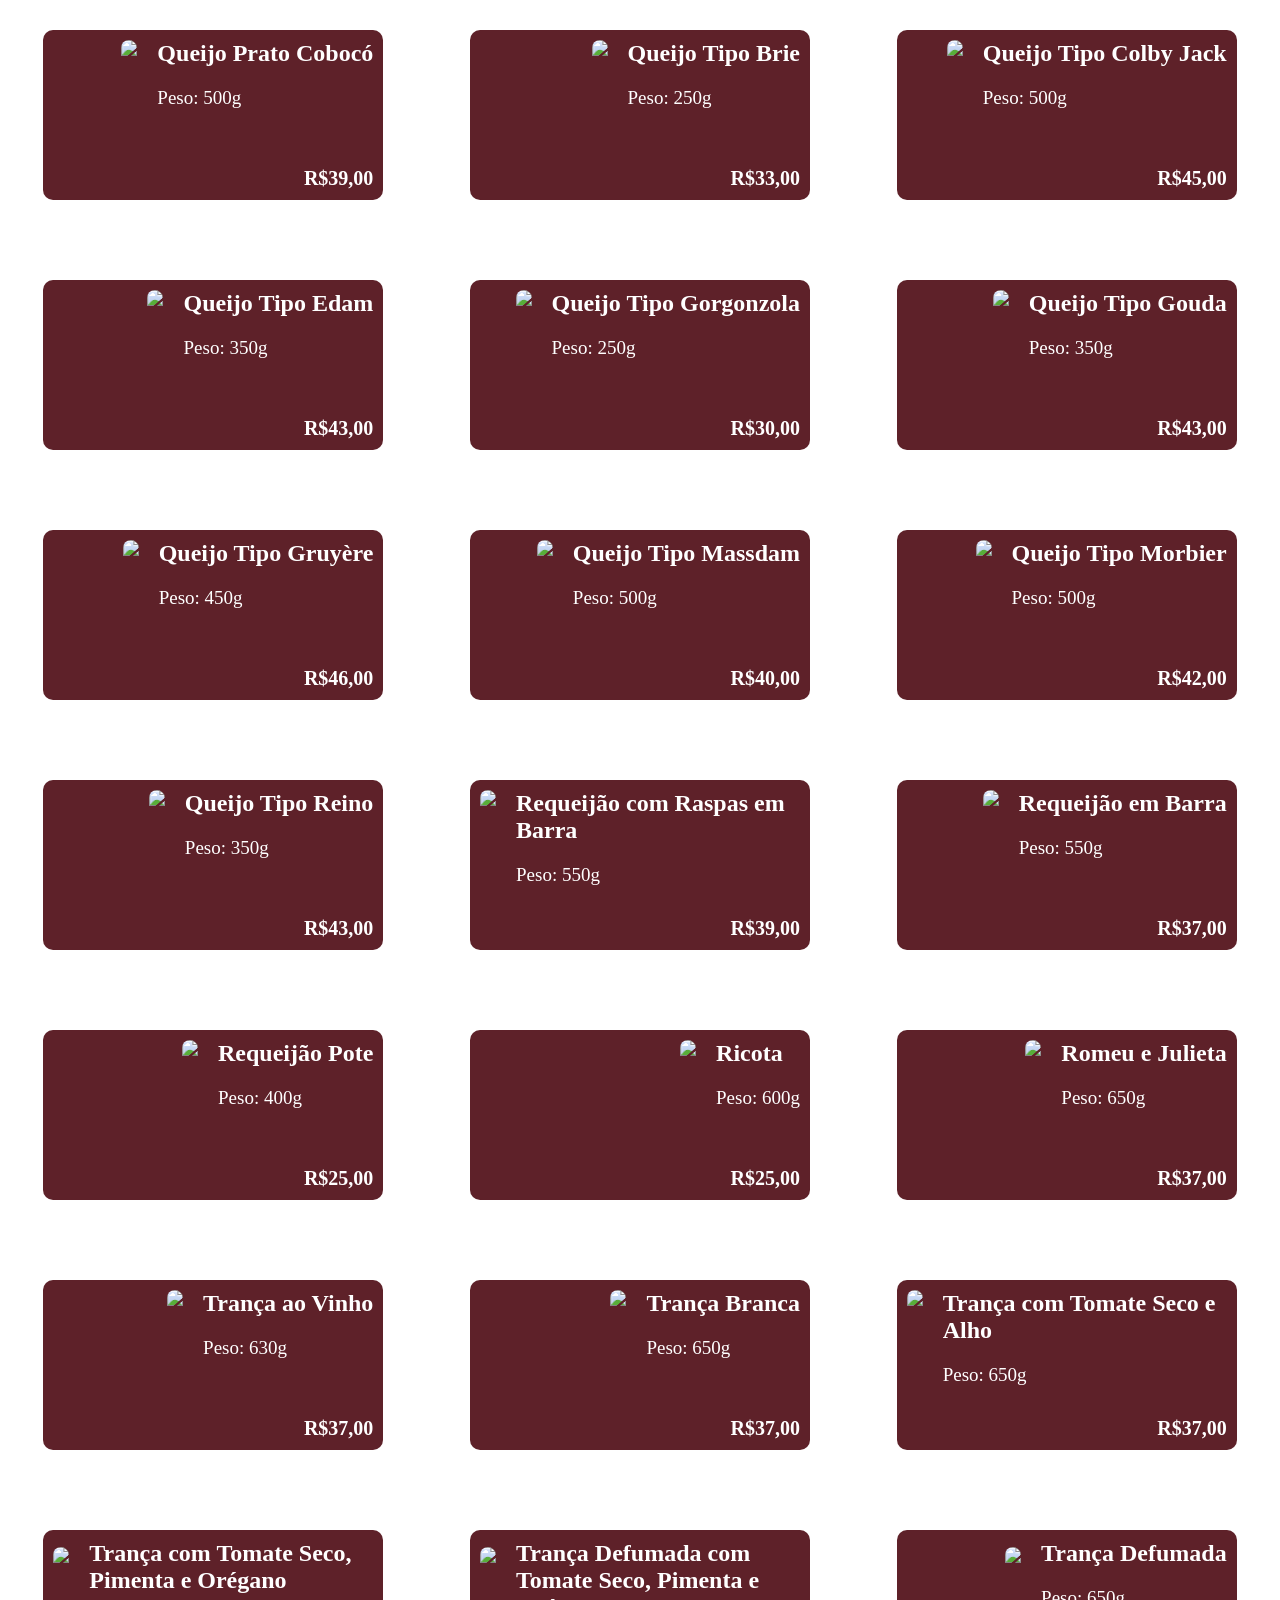
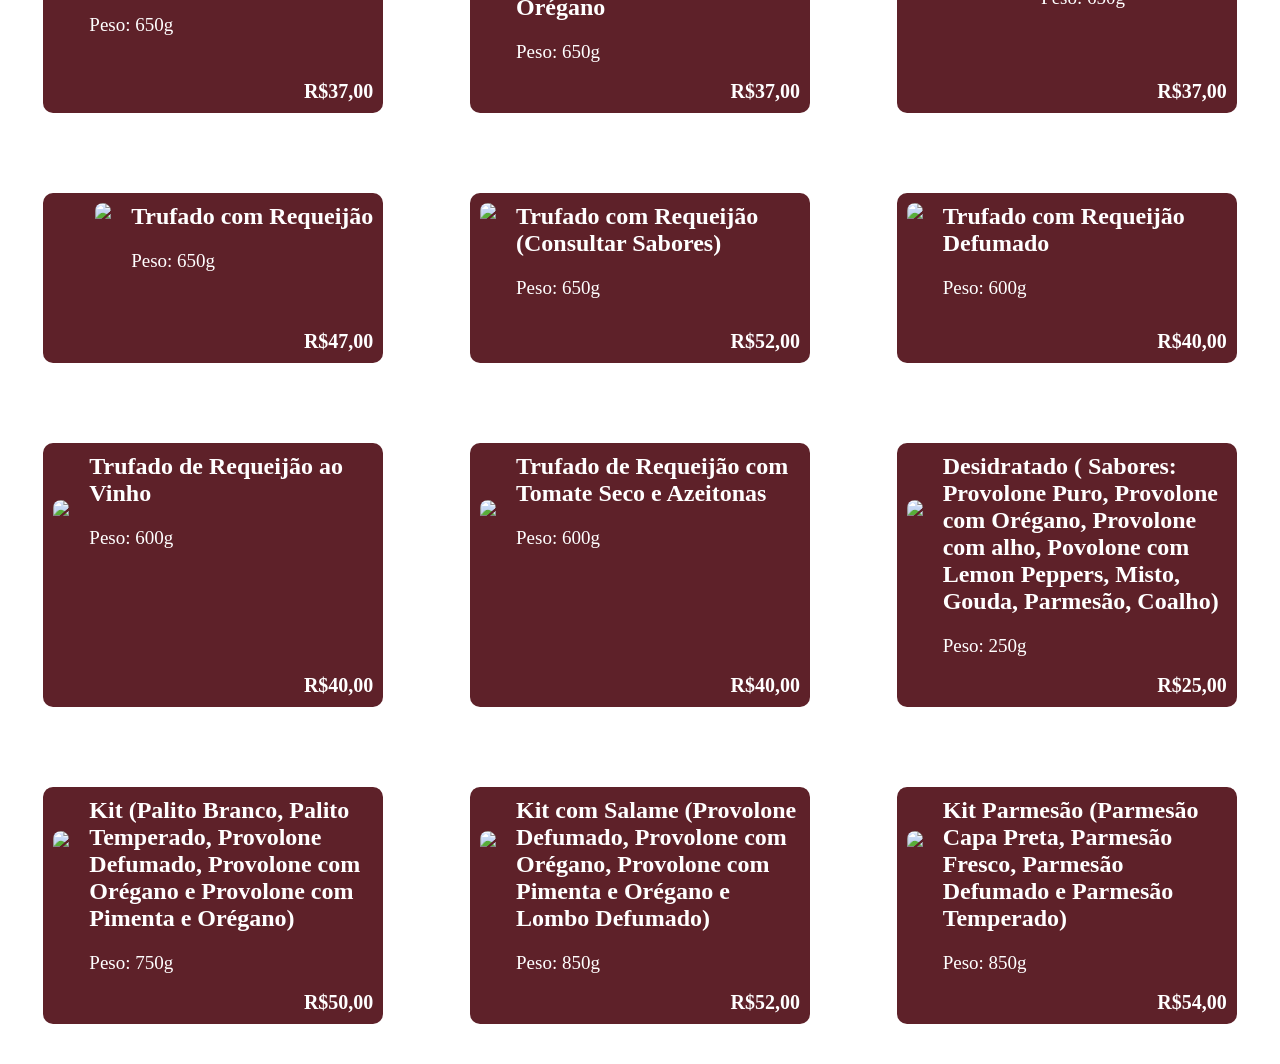
==== commit 292ae165: "Merge pull request #15 from rafasborges/main last fixes" ====
--- a/index.html
+++ b/index.html
@@ -3,15 +3,15 @@
   <head>
     <meta charset="UTF-8" />
     <meta name="viewport" content="width=device-width, initial-scale=1.0" />
-    <title>Cardápio - Queijos</title>
+    <title>Na Canastra - Queijos</title>
     <link rel="stylesheet" href="style.css" />
-    <link rel="icon" href="pictures/cardapio.png" type="image/x-icon" />
+    <link rel="icon" href="pictures/Logo.jpeg" type="image/x-icon" />
     <script defer src="app.js"></script>
   </head>
   <body>
     <header class="header">
       <nav class="nav">
-        <h1 id="title">Cardápio</h1>
+        <h1 id="title">Na Canastra</h1>
         <div class="buttons">
           <a
             href="https://wa.me/553799077244"
@@ -20,7 +20,7 @@
             class="contato"
           >
             <img
-              src="pngtree-white-whatsapp-icon-png-png-image_3562063-removebg-preview.png"
+              src="pictures/pngtree-white-whatsapp-icon-png-png-image_3562063-removebg-preview.png"
               alt="WhatsApp"
             />
           </a>
@@ -32,21 +32,625 @@
           <li><a href="zero_lactose.html">Zero Lactose</a></li>
           <li><a href="doces.html">Doces</a></li>
           <li><a href="variedades.html">Variedades</a></li>
-          <li>
-            <a
-              href="https://wa.me/553799077244"
-              target="_blank"
-              rel="noopener noreferrer"
-              >Contato</a
-            >
-          </li>
         </ul>
       </nav>
     </header>
     <main class="hero">
       <h1 class="tipo_cardapio">Queijos</h1>
-
       <div class="produtos">
+        <div class="card_produto">
+          <img src="pictures/maturadoduetto.jpeg" class="foto_produto" />
+          <div>
+            <h2 class="nome_produto">Maturado Duetto</h2>
+            <p class="peso">Peso: 550g</p>
+            <p class="preço">R$43,00</p>
+          </div>
+        </div>
+
+        <div class="card_produto">
+          <img src="pictures/minascaipira.jpeg" class="foto_produto" />
+          <div>
+            <h2 class="nome_produto">Minas Caipira</h2>
+            <p class="peso">Peso: 900g</p>
+            <p class="preço">R$49,00</p>
+          </div>
+        </div>
+
+        <div class="card_produto">
+          <img src="pictures/minascaipiravanita.jpeg" class="foto_produto" />
+          <div>
+            <h2 class="nome_produto">Minas Caipira Van-Ita</h2>
+            <p class="peso">Peso: 900g</p>
+            <p class="preço">R$49,00</p>
+          </div>
+        </div>
+
+        <div class="card_produto">
+          <img
+            src="pictures/minasfrescalnacaixinha.jpeg"
+            class="foto_produto"
+          />
+          <div>
+            <h2 class="nome_produto">Minas Frescal na Caixinha</h2>
+            <p class="peso">Peso: 550g</p>
+            <p class="preço">R$35,00</p>
+          </div>
+        </div>
+
+        <div class="card_produto">
+          <img src="pictures/minaspadrao.jpeg" class="foto_produto" />
+          <div>
+            <h2 class="nome_produto">Minas Padrão</h2>
+            <p class="peso">Peso: 650g</p>
+            <p class="preço">R$37,00</p>
+          </div>
+        </div>
+
+        <div class="card_produto">
+          <img src="pictures/minaspadraodulei.jpeg" class="foto_produto" />
+          <div>
+            <h2 class="nome_produto">Minas Padrão Dulei</h2>
+            <p class="peso">Peso: 800g</p>
+            <p class="preço">R$50,00</p>
+          </div>
+        </div>
+
+        <div class="card_produto">
+          <img src="pictures/minaspadraodulei500.jpeg" class="foto_produto" />
+          <div>
+            <h2 class="nome_produto">Minas Padrão Dulei</h2>
+            <p class="peso">Peso: 500g</p>
+            <p class="preço">R$37,00</p>
+          </div>
+        </div>
+
+        <div class="card_produto">
+          <img
+            src="pictures/minaspadraocomalhoporo.jpeg"
+            class="foto_produto"
+          />
+          <div>
+            <h2 class="nome_produto">Minas Padrão com Alho Poró</h2>
+            <p class="peso">Peso: 500g</p>
+            <p class="preço">R$37,00</p>
+          </div>
+        </div>
+
+        <div class="card_produto">
+          <img src="pictures/minaspadraomaturado.jpeg" class="foto_produto" />
+          <div>
+            <h2 class="nome_produto">Minas Padrão Maturado</h2>
+            <p class="peso">Peso: 600g</p>
+            <p class="preço">R$39,00</p>
+          </div>
+        </div>
+
+        <div class="card_produto">
+          <img src="pictures/minaspadraopj.jpeg" class="foto_produto" />
+          <div>
+            <h2 class="nome_produto">Minas Padrão PJ</h2>
+            <p class="peso">Peso: 650g</p>
+            <p class="preço">R$39,00</p>
+          </div>
+        </div>
+
+        <div class="card_produto">
+          <img
+            src="pictures/minaspadraorecheadorequeijao.jpeg"
+            class="foto_produto"
+          />
+          <div>
+            <h2 class="nome_produto">Minas Padrão Recheado com Requeijão</h2>
+            <p class="peso">Peso: 650g</p>
+            <p class="preço">R$46,00</p>
+          </div>
+        </div>
+
+        <div class="card_produto">
+          <img src="pictures/minaspadraosantarita.jpeg" class="foto_produto" />
+          <div>
+            <h2 class="nome_produto">Minas Padrão Santa Rita</h2>
+            <p class="peso">Peso: 550g</p>
+            <p class="preço">R$39,00</p>
+          </div>
+        </div>
+
+        <div class="card_produto">
+          <img src="pictures/minaspadraovanita.jpeg" class="foto_produto" />
+          <div>
+            <h2 class="nome_produto">Minas Padrão Van-Ita</h2>
+            <p class="peso">Peso: 600g</p>
+            <p class="preço">R$37,00</p>
+          </div>
+        </div>
+
+        <div class="card_produto">
+          <img src="pictures/mussarela.jpeg" class="foto_produto" />
+          <div>
+            <h2 class="nome_produto">Mussarela</h2>
+            <p class="peso">Peso: 650g</p>
+            <p class="preço">R$37,00</p>
+          </div>
+        </div>
+
+        <div class="card_produto">
+          <img src="pictures/napolitano.jpeg" class="foto_produto" />
+          <div>
+            <h2 class="nome_produto">
+              Napolitano (Parmesão Fresco, Tipo Reino, Tipo Prato e Provolone
+              Defumado)
+            </h2>
+            <p class="peso">Peso: 650g</p>
+            <p class="preço">R$37,00</p>
+          </div>
+        </div>
+
+        <div class="card_produto">
+          <img src="pictures/nobranco.jpeg" class="foto_produto" />
+          <div>
+            <h2 class="nome_produto">Nó Branco</h2>
+            <p class="peso">Peso: 650g</p>
+            <p class="preço">R$37,00</p>
+          </div>
+        </div>
+
+        <div class="card_produto">
+          <img src="pictures/nodefumado.jpeg" class="foto_produto" />
+          <div>
+            <h2 class="nome_produto">Nó Defumado</h2>
+            <p class="peso">Peso: 650g</p>
+            <p class="preço">R$37,00</p>
+          </div>
+        </div>
+
+        <div class="card_produto">
+          <img src="pictures/palitopimentaoregano.jpeg" class="foto_produto" />
+          <div>
+            <h2 class="nome_produto">Palito com Pimenta e Orégano</h2>
+            <p class="peso">Peso: 650g</p>
+            <p class="preço">R$37,00</p>
+          </div>
+        </div>
+
+        <div class="card_produto">
+          <img src="pictures/palito.jpeg" class="foto_produto" />
+          <div>
+            <h2 class="nome_produto">Palito</h2>
+            <p class="peso">Peso: 650g</p>
+            <p class="preço">R$37,00</p>
+          </div>
+        </div>
+
+        <div class="card_produto">
+          <img src="pictures/parmesaoaovinho.jpeg" class="foto_produto" />
+          <div>
+            <h2 class="nome_produto">Parmesão ao Vinho</h2>
+            <p class="peso">Peso: 600g</p>
+            <p class="preço">R$44,00</p>
+          </div>
+        </div>
+
+        <div class="card_produto">
+          <img src="pictures/parmesaocapapreta.jpeg" class="foto_produto" />
+          <div>
+            <h2 class="nome_produto">Parmesão Capa Preta</h2>
+            <p class="peso">Peso: 650g</p>
+            <p class="preço">R$44,00</p>
+          </div>
+        </div>
+
+        <div class="card_produto">
+          <img src="pictures/parmesaodefumado.jpeg" class="foto_produto" />
+          <div>
+            <h2 class="nome_produto">Parmesão Defumado</h2>
+            <p class="peso">Peso: 650g</p>
+            <p class="preço">R$44,00</p>
+          </div>
+        </div>
+
+        <div class="card_produto">
+          <img
+            src="pictures/parmesaodefumadoalagoas.jpeg"
+            class="foto_produto"
+          />
+          <div>
+            <h2 class="nome_produto">Parmesão Defumado Alagoas</h2>
+            <p class="peso">Peso: 550g</p>
+            <p class="preço">R$52,00</p>
+          </div>
+        </div>
+
+        <div class="card_produto">
+          <img src="pictures/parmesaoenvelhecido.jpeg" class="foto_produto" />
+          <div>
+            <h2 class="nome_produto">Parmesão Envelhecido</h2>
+            <p class="peso">Peso: 680g</p>
+            <p class="preço">R$44,00</p>
+          </div>
+        </div>
+
+        <div class="card_produto">
+          <img src="pictures/parmesaofresco.jpeg" class="foto_produto" />
+          <div>
+            <h2 class="nome_produto">Parmesão Fresco</h2>
+            <p class="peso">Peso: 650g</p>
+            <p class="preço">R$37,00</p>
+          </div>
+        </div>
+
+        <div class="card_produto">
+          <img src="pictures/provolonecomoregano.jpeg" class="foto_produto" />
+          <div>
+            <h2 class="nome_produto">Provolone com Orégano</h2>
+            <p class="peso">Peso: 650g</p>
+            <p class="preço">R$37,00</p>
+          </div>
+        </div>
+
+        <div class="card_produto">
+          <img
+            src="pictures/provolonecompimentaeoregano.jpeg"
+            class="foto_produto"
+          />
+          <div>
+            <h2 class="nome_produto">Provolone com Pimenta e Orégano</h2>
+            <p class="peso">Peso: 650g</p>
+            <p class="preço">R$37,00</p>
+          </div>
+        </div>
+
+        <div class="card_produto">
+          <img src="pictures/provolonecomsalame.jpeg" class="foto_produto" />
+          <div>
+            <h2 class="nome_produto">Provolone com Salame</h2>
+            <p class="peso">Peso: 650g</p>
+            <p class="preço">R$37,00</p>
+          </div>
+        </div>
+
+        <div class="card_produto">
+          <img
+            src="pictures/provolonedefumadocomalho.jpeg"
+            class="foto_produto"
+          />
+          <div>
+            <h2 class="nome_produto">Provolone Defumado com Alho</h2>
+            <p class="peso">Peso: 650g</p>
+            <p class="preço">R$37,00</p>
+          </div>
+        </div>
+
+        <div class="card_produto">
+          <img src="pictures/queijoalagoarioacima.jpeg" class="foto_produto" />
+          <div>
+            <h2 class="nome_produto">Queijo Alagoa Rio Acima</h2>
+            <p class="peso">Peso: 950g</p>
+            <p class="preço">R$85,00</p>
+          </div>
+        </div>
+
+        <div class="card_produto">
+          <img src="pictures/queijocanastracurado.jpeg" class="foto_produto" />
+          <div>
+            <h2 class="nome_produto">Queijo Canastra Curado</h2>
+            <p class="peso">Peso: 1kg</p>
+            <p class="preço">R$50,00</p>
+          </div>
+        </div>
+
+        <div class="card_produto">
+          <img src="pictures/queijocanastrafresco.jpeg" class="foto_produto" />
+          <div>
+            <h2 class="nome_produto">Queijo Canastra Fresco</h2>
+            <p class="peso">Peso: 1kg</p>
+            <p class="preço">R$50,00</p>
+          </div>
+        </div>
+
+        <div class="card_produto">
+          <img
+            src="pictures/queijocanastrapremiadocapaogrande.jpeg"
+            class="foto_produto"
+          />
+          <div>
+            <h2 class="nome_produto">Queijo Canastra Premiado Capão Grande</h2>
+            <p class="preço">R$115,00</p>
+          </div>
+        </div>
+
+        <div class="card_produto">
+          <img
+            src="pictures/queijocanastrapremiadojohne.jpeg"
+            class="foto_produto"
+          />
+          <div>
+            <h2 class="nome_produto">Queijo Canastra Premiado Johne</h2>
+            <p class="peso">Peso: 1kg</p>
+            <p class="preço">R$115,00</p>
+          </div>
+        </div>
+
+        <div class="card_produto">
+          <img
+            src="pictures/queijocanastrapremiadoreinaldo.jpeg"
+            class="foto_produto"
+          />
+          <div>
+            <h2 class="nome_produto">Queijo Canastra Premiado Reinaldo</h2>
+            <p class="peso">Peso: 1kg</p>
+            <p class="preço">R$115,00</p>
+          </div>
+        </div>
+
+        <div class="card_produto">
+          <img src="pictures/quiejocoalho.jpeg" class="foto_produto" />
+          <div>
+            <h2 class="nome_produto">Queijo Coalho</h2>
+            <p class="peso">Peso: 600g</p>
+            <p class="preço">R$37,00</p>
+          </div>
+        </div>
+
+        <div class="card_produto">
+          <img src="pictures/queijopratocoboco.jpeg" class="foto_produto" />
+          <div>
+            <h2 class="nome_produto">Queijo Prato Cobocó</h2>
+            <p class="peso">Peso: 500g</p>
+            <p class="preço">R$39,00</p>
+          </div>
+        </div>
+
+        <div class="card_produto">
+          <img src="pictures/queijotipobrie.jpeg" class="foto_produto" />
+          <div>
+            <h2 class="nome_produto">Queijo Tipo Brie</h2>
+            <p class="peso">Peso: 250g</p>
+            <p class="preço">R$33,00</p>
+          </div>
+        </div>
+
+        <div class="card_produto">
+          <img src="pictures/queijotipocolbyjack.jpeg" class="foto_produto" />
+          <div>
+            <h2 class="nome_produto">Queijo Tipo Colby Jack</h2>
+            <p class="peso">Peso: 500g</p>
+            <p class="preço">R$45,00</p>
+          </div>
+        </div>
+
+        <div class="card_produto">
+          <img src="pictures/queijotipoedam.jpeg" class="foto_produto" />
+          <div>
+            <h2 class="nome_produto">Queijo Tipo Edam</h2>
+            <p class="peso">Peso: 350g</p>
+            <p class="preço">R$43,00</p>
+          </div>
+        </div>
+
+        <div class="card_produto">
+          <img src="pictures/queijotipogorgonzola.jpeg" class="foto_produto" />
+          <div>
+            <h2 class="nome_produto">Queijo Tipo Gorgonzola</h2>
+            <p class="peso">Peso: 250g</p>
+            <p class="preço">R$30,00</p>
+          </div>
+        </div>
+
+        <div class="card_produto">
+          <img src="pictures/queijotipogouda.jpeg" class="foto_produto" />
+          <div>
+            <h2 class="nome_produto">Queijo Tipo Gouda</h2>
+            <p class="peso">Peso: 350g</p>
+            <p class="preço">R$43,00</p>
+          </div>
+        </div>
+
+        <div class="card_produto">
+          <img src="pictures/queijotipogruyere.jpeg" class="foto_produto" />
+          <div>
+            <h2 class="nome_produto">Queijo Tipo Gruyère</h2>
+            <p class="peso">Peso: 450g</p>
+            <p class="preço">R$46,00</p>
+          </div>
+        </div>
+
+        <div class="card_produto">
+          <img src="pictures/queijotipomassdam.jpeg" class="foto_produto" />
+          <div>
+            <h2 class="nome_produto">Queijo Tipo Massdam</h2>
+            <p class="peso">Peso: 500g</p>
+            <p class="preço">R$40,00</p>
+          </div>
+        </div>
+
+        <div class="card_produto">
+          <img src="pictures/queijotipomorbier.jpeg" class="foto_produto" />
+          <div>
+            <h2 class="nome_produto">Queijo Tipo Morbier</h2>
+            <p class="peso">Peso: 500g</p>
+            <p class="preço">R$42,00</p>
+          </div>
+        </div>
+
+        <div class="card_produto">
+          <img src="pictures/queijotiporeino.jpeg" class="foto_produto" />
+          <div>
+            <h2 class="nome_produto">Queijo Tipo Reino</h2>
+            <p class="peso">Peso: 350g</p>
+            <p class="preço">R$43,00</p>
+          </div>
+        </div>
+
+        <div class="card_produto">
+          <img
+            src="pictures/requeijaocomraspasembarra.jpeg"
+            class="foto_produto"
+          />
+          <div>
+            <h2 class="nome_produto">Requeijão com Raspas em Barra</h2>
+            <p class="peso">Peso: 550g</p>
+            <p class="preço">R$39,00</p>
+          </div>
+        </div>
+
+        <div class="card_produto">
+          <img src="pictures/requeijaoembarra.jpeg" class="foto_produto" />
+          <div>
+            <h2 class="nome_produto">Requeijão em Barra</h2>
+            <p class="peso">Peso: 550g</p>
+            <p class="preço">R$37,00</p>
+          </div>
+        </div>
+
+        <div class="card_produto">
+          <img src="pictures/requeijaopote.jpeg" class="foto_produto" />
+          <div>
+            <h2 class="nome_produto">Requeijão Pote</h2>
+            <p class="peso">Peso: 400g</p>
+            <p class="preço">R$25,00</p>
+          </div>
+        </div>
+
+        <div class="card_produto">
+          <img src="pictures/ricota.jpeg" class="foto_produto" />
+          <div>
+            <h2 class="nome_produto">Ricota</h2>
+            <p class="peso">Peso: 600g</p>
+            <p class="preço">R$25,00</p>
+          </div>
+        </div>
+
+        <div class="card_produto">
+          <img src="pictures/romeuejulieta.jpeg" class="foto_produto" />
+          <div>
+            <h2 class="nome_produto">Romeu e Julieta</h2>
+            <p class="peso">Peso: 650g</p>
+            <p class="preço">R$37,00</p>
+          </div>
+        </div>
+
+        <div class="card_produto">
+          <img src="pictures/trancaaovinho.jpeg" class="foto_produto" />
+          <div>
+            <h2 class="nome_produto">Trança ao Vinho</h2>
+            <p class="peso">Peso: 630g</p>
+            <p class="preço">R$37,00</p>
+          </div>
+        </div>
+
+        <div class="card_produto">
+          <img src="pictures/trancabranca.jpeg" class="foto_produto" />
+          <div>
+            <h2 class="nome_produto">Trança Branca</h2>
+            <p class="peso">Peso: 650g</p>
+            <p class="preço">R$37,00</p>
+          </div>
+        </div>
+
+        <div class="card_produto">
+          <img src="pictures/trancatomatesecoalho.jpeg" class="foto_produto" />
+          <div>
+            <h2 class="nome_produto">Trança com Tomate Seco e Alho</h2>
+            <p class="peso">Peso: 650g</p>
+            <p class="preço">R$37,00</p>
+          </div>
+        </div>
+
+        <div class="card_produto">
+          <img src="pictures/trancatomateseco.jpeg" class="foto_produto" />
+          <div>
+            <h2 class="nome_produto">
+              Trança com Tomate Seco, Pimenta e Orégano
+            </h2>
+            <p class="peso">Peso: 650g</p>
+            <p class="preço">R$37,00</p>
+          </div>
+        </div>
+
+        <div class="card_produto">
+          <img
+            src="pictures/trancadefumadatomateseco.jpeg"
+            class="foto_produto"
+          />
+          <div>
+            <h2 class="nome_produto">
+              Trança Defumada com Tomate Seco, Pimenta e Orégano
+            </h2>
+            <p class="peso">Peso: 650g</p>
+            <p class="preço">R$37,00</p>
+          </div>
+        </div>
+
+        <div class="card_produto">
+          <img src="pictures/trancadefumada.jpeg" class="foto_produto" />
+          <div>
+            <h2 class="nome_produto">Trança Defumada</h2>
+            <p class="peso">Peso: 650g</p>
+            <p class="preço">R$37,00</p>
+          </div>
+        </div>
+
+        <div class="card_produto">
+          <img src="pictures/trufadocomrequeijao.jpeg" class="foto_produto" />
+          <div>
+            <h2 class="nome_produto">Trufado com Requeijão</h2>
+            <p class="peso">Peso: 650g</p>
+            <p class="preço">R$47,00</p>
+          </div>
+        </div>
+
+        <div class="card_produto">
+          <img
+            src="pictures/trufadocomrequeijaosabores.jpeg"
+            class="foto_produto"
+          />
+          <div>
+            <h2 class="nome_produto">
+              Trufado com Requeijão (Consultar Sabores)
+            </h2>
+            <p class="peso">Peso: 650g</p>
+            <p class="preço">R$52,00</p>
+          </div>
+        </div>
+
+        <div class="card_produto">
+          <img
+            src="pictures/trufadoderequijaodefumado.jpeg"
+            class="foto_produto"
+          />
+          <div>
+            <h2 class="nome_produto">Trufado com Requeijão Defumado</h2>
+            <p class="peso">Peso: 600g</p>
+            <p class="preço">R$40,00</p>
+          </div>
+        </div>
+
+        <div class="card_produto">
+          <img
+            src="pictures/trufadoderequeijaoaovinho.jpeg"
+            class="foto_produto"
+          />
+          <div>
+            <h2 class="nome_produto">Trufado de Requeijão ao Vinho</h2>
+            <p class="peso">Peso: 600g</p>
+            <p class="preço">R$40,00</p>
+          </div>
+        </div>
+
+        <div class="card_produto">
+          <img
+            src="pictures/trufadocomrequeijaoetomateseco.jpeg"
+            class="foto_produto"
+          />
+          <div>
+            <h2 class="nome_produto">
+              Trufado de Requeijão com Tomate Seco e Azeitonas
+            </h2>
+            <p class="peso">Peso: 600g</p>
+            <p class="preço">R$40,00</p>
+          </div>
+        </div>
+
         <div class="card_produto">
           <img src="pictures/desidratado.jpeg" class="foto_produto" />
           <div>
@@ -93,619 +697,6 @@
             </h2>
             <p class="peso">Peso: 850g</p>
             <p class="preço">R$54,00</p>
-          </div>
-        </div>
-
-        <div class="card_produto">
-          <img src="pictures/maturadoduetto.jpeg" class="foto_produto" />
-          <div>
-            <h2 class="nome_produto">Maturado Duetto</h2>
-            <p class="peso">Peso: 550g</p>
-            <p class="preço">R$43,00</p>
-          </div>
-        </div>
-
-        <div class="card_produto">
-          <img src="pictures/minascaipira.jpeg" class="foto_produto" />
-          <div>
-            <h2 class="nome_produto">Minas Caipira</h2>
-            <p class="peso">Peso: 900g</p>
-            <p class="preço">R$49,00</p>
-          </div>
-        </div>
-
-        <div class="card_produto">
-          <img src="pictures/minascaipiravanita.jpeg" class="foto_produto" />
-          <div>
-            <h2 class="nome_produto">Minas Caipira Van-Ita</h2>
-            <p class="peso">Peso: 900g</p>
-            <p class="preço">R$49,00</p>
-          </div>
-        </div>
-
-        <div class="card_produto">
-          <img
-            src="pictures/minasfrescalnacaixinha.jpeg"
-            class="foto_produto"
-          />
-          <div>
-            <h2 class="nome_produto">Minas Frescal na Caixinha</h2>
-            <p class="peso">Peso: 550g</p>
-            <p class="preço">R$35,00</p>
-          </div>
-        </div>
-
-        <div class="card_produto">
-          <img src="pictures/minaspadrao.jpeg" class="foto_produto" />
-          <div>
-            <h2 class="nome_produto">Minas Padrão</h2>
-            <p class="peso">Peso: 650g</p>
-            <p class="preço">R$37,00</p>
-          </div>
-        </div>
-
-        <div class="card_produto">
-          <img src="pictures/minaspadraodulei.jpeg" class="foto_produto" />
-          <div>
-            <h2 class="nome_produto">Minas Padrão Dulei</h2>
-            <p class="peso">Peso: 800g</p>
-            <p class="preço">R$50,00</p>
-          </div>
-        </div>
-
-        <div class="card_produto">
-          <img src="pictures/minaspadraodulei500.jpeg" class="foto_produto" />
-          <div>
-            <h2 class="nome_produto">Minas Padrão Dulei</h2>
-            <p class="peso">Peso: 500g</p>
-            <p class="preço">R$37,00</p>
-          </div>
-        </div>
-
-        <div class="card_produto">
-          <img
-            src="pictures/minaspadraocomalhoporo.jpeg"
-            class="foto_produto"
-          />
-          <div>
-            <h2 class="nome_produto">Minas Padrão com Alho Poró</h2>
-            <p class="peso">Peso: 500g</p>
-            <p class="preço">R$37,00</p>
-          </div>
-        </div>
-
-        <div class="card_produto">
-          <img src="pictures/minaspadraomaturado.jpeg" class="foto_produto" />
-          <div>
-            <h2 class="nome_produto">Minas Padrão Maturado</h2>
-            <p class="peso">Peso: 600g</p>
-            <p class="preço">R$39,00</p>
-          </div>
-        </div>
-
-        <div class="card_produto">
-          <img src="pictures/minaspadraopj.jpeg" class="foto_produto" />
-          <div>
-            <h2 class="nome_produto">Minas Padrão PJ</h2>
-            <p class="peso">Peso: 650g</p>
-            <p class="preço">R$39,00</p>
-          </div>
-        </div>
-
-        <div class="card_produto">
-          <img
-            src="pictures/minaspadraorecheadorequeijao.jpeg"
-            class="foto_produto"
-          />
-          <div>
-            <h2 class="nome_produto">Minas Padrão Recheado com Requeijão</h2>
-            <p class="peso">Peso: 650g</p>
-            <p class="preço">R$46,00</p>
-          </div>
-        </div>
-
-        <div class="card_produto">
-          <img src="pictures/minaspadraosantarita.jpeg" class="foto_produto" />
-          <div>
-            <h2 class="nome_produto">Minas Padrão Santa Rita</h2>
-            <p class="peso">Peso: 550g</p>
-            <p class="preço">R$39,00</p>
-          </div>
-        </div>
-
-        <div class="card_produto">
-          <img src="pictures/minaspadraovanita.jpeg" class="foto_produto" />
-          <div>
-            <h2 class="nome_produto">Minas Padrão Van-Ita</h2>
-            <p class="peso">Peso: 600g</p>
-            <p class="preço">R$37,00</p>
-          </div>
-        </div>
-
-        <div class="card_produto">
-          <img src="pictures/mussarela.jpeg" class="foto_produto" />
-          <div>
-            <h2 class="nome_produto">Mussarela</h2>
-            <p class="peso">Peso: 650g</p>
-            <p class="preço">R$37,00</p>
-          </div>
-        </div>
-
-        <div class="card_produto">
-          <img src="pictures/napolitano.jpeg" class="foto_produto" />
-          <div>
-            <h2 class="nome_produto">
-              Napolitano (Parmesão Fresco, Tipo Reino, Tipo Prato e Provolone
-              Defumado)
-            </h2>
-            <p class="peso">Peso: 650g</p>
-            <p class="preço">R$37,00</p>
-          </div>
-        </div>
-
-        <div class="card_produto">
-          <img src="pictures/nobranco.jpeg" class="foto_produto" />
-          <div>
-            <h2 class="nome_produto">Nó Branco</h2>
-            <p class="peso">Peso: 650g</p>
-            <p class="preço">R$37,00</p>
-          </div>
-        </div>
-
-        <div class="card_produto">
-          <img src="pictures/nodefumado.jpeg" class="foto_produto" />
-          <div>
-            <h2 class="nome_produto">Nó Defumado</h2>
-            <p class="peso">Peso: 650g</p>
-            <p class="preço">R$37,00</p>
-          </div>
-        </div>
-
-        <div class="card_produto">
-          <img src="pictures/palitopimentaoregano.jpeg" class="foto_produto" />
-          <div>
-            <h2 class="nome_produto">Palito com Pimenta e Orégano</h2>
-            <p class="peso">Peso: 650g</p>
-            <p class="preço">R$37,00</p>
-          </div>
-        </div>
-
-        <div class="card_produto">
-          <img src="pictures/palito.jpeg" class="foto_produto" />
-          <div>
-            <h2 class="nome_produto">Palito</h2>
-            <p class="peso">Peso: 650g</p>
-            <p class="preço">R$37,00</p>
-          </div>
-        </div>
-
-        <div class="card_produto">
-          <img src="pictures/parmesaoaovinho.jpeg" class="foto_produto" />
-          <div>
-            <h2 class="nome_produto">Parmesão ao Vinho</h2>
-            <p class="peso">Peso: 600g</p>
-            <p class="preço">R$44,00</p>
-          </div>
-        </div>
-
-        <div class="card_produto">
-          <img src="pictures/parmesaocapapreta.jpeg" class="foto_produto" />
-          <div>
-            <h2 class="nome_produto">Parmesão Capa Preta</h2>
-            <p class="peso">Peso: 650g</p>
-            <p class="preço">R$44,00</p>
-          </div>
-        </div>
-
-        <div class="card_produto">
-          <img src="pictures/parmesaodefumado.jpeg" class="foto_produto" />
-          <div>
-            <h2 class="nome_produto">Parmesão Defumado</h2>
-            <p class="peso">Peso: 650g</p>
-            <p class="preço">R$44,00</p>
-          </div>
-        </div>
-
-        <div class="card_produto">
-          <img
-            src="pictures/parmesaodefumadoalagoas.jpeg"
-            class="foto_produto"
-          />
-          <div>
-            <h2 class="nome_produto">Parmesão Defumado Alagoas</h2>
-            <p class="peso">Peso: 550g</p>
-            <p class="preço">R$52,00</p>
-          </div>
-        </div>
-
-        <div class="card_produto">
-          <img src="pictures/parmesaoenvelhecido.jpeg" class="foto_produto" />
-          <div>
-            <h2 class="nome_produto">Parmesão Envelhecido</h2>
-            <p class="peso">Peso: 680g</p>
-            <p class="preço">R$44,00</p>
-          </div>
-        </div>
-
-        <div class="card_produto">
-          <img src="pictures/parmesaofresco.jpeg" class="foto_produto" />
-          <div>
-            <h2 class="nome_produto">Parmesão Fresco</h2>
-            <p class="peso">Peso: 650g</p>
-            <p class="preço">R$37,00</p>
-          </div>
-        </div>
-
-        <div class="card_produto">
-          <img src="pictures/provolonecomoregano.jpeg" class="foto_produto" />
-          <div>
-            <h2 class="nome_produto">Provolone com Orégano</h2>
-            <p class="peso">Peso: 650g</p>
-            <p class="preço">R$37,00</p>
-          </div>
-        </div>
-
-        <div class="card_produto">
-          <img
-            src="pictures/provolonecompimentaeoregano.jpeg"
-            class="foto_produto"
-          />
-          <div>
-            <h2 class="nome_produto">Provolone com Pimenta e Orégano</h2>
-            <p class="peso">Peso: 650g</p>
-            <p class="preço">R$37,00</p>
-          </div>
-        </div>
-
-        <div class="card_produto">
-          <img src="pictures/provolonecomsalame.jpeg" class="foto_produto" />
-          <div>
-            <h2 class="nome_produto">Provolone com Salame</h2>
-            <p class="peso">Peso: 650g</p>
-            <p class="preço">R$37,00</p>
-          </div>
-        </div>
-
-        <div class="card_produto">
-          <img
-            src="pictures/provolonedefumadocomalho.jpeg"
-            class="foto_produto"
-          />
-          <div>
-            <h2 class="nome_produto">Provolone Defumado com Alho</h2>
-            <p class="peso">Peso: 650g</p>
-            <p class="preço">R$37,00</p>
-          </div>
-        </div>
-
-        <div class="card_produto">
-          <img src="pictures/queijoalagoarioacima.jpeg" class="foto_produto" />
-          <div>
-            <h2 class="nome_produto">Queijo Alagoa Rio Acima</h2>
-            <p class="peso">Peso: 950g</p>
-            <p class="preço">R$85,00</p>
-          </div>
-        </div>
-
-        <div class="card_produto">
-          <img src="pictures/queijocanastracurado.jpeg" class="foto_produto" />
-          <div>
-            <h2 class="nome_produto">Queijo Canastra Curado</h2>
-            <p class="peso">Peso: 1kg</p>
-            <p class="preço">R$50,00</p>
-          </div>
-        </div>
-
-        <div class="card_produto">
-          <img src="pictures/queijocanastrafresco.jpeg" class="foto_produto" />
-          <div>
-            <h2 class="nome_produto">Queijo Canastra Fresco</h2>
-            <p class="peso">Peso: 1kg</p>
-            <p class="preço">R$50,00</p>
-          </div>
-        </div>
-
-        <div class="card_produto">
-          <img
-            src="pictures/queijocanastrapremiadocapaogrande.jpeg"
-            class="foto_produto"
-          />
-          <div>
-            <h2 class="nome_produto">Queijo Canastra Premiado Capão Grande</h2>
-            <p class="preço">R$115,00</p>
-          </div>
-        </div>
-
-        <div class="card_produto">
-          <img
-            src="pictures/queijocanastrapremiadojohne.jpeg"
-            class="foto_produto"
-          />
-          <div>
-            <h2 class="nome_produto">Queijo Canastra Premiado Johne</h2>
-            <p class="peso">Peso: 1kg</p>
-            <p class="preço">R$115,00</p>
-          </div>
-        </div>
-
-        <div class="card_produto">
-          <img
-            src="pictures/queijocanastrapremiadoreinaldo.jpeg"
-            class="foto_produto"
-          />
-          <div>
-            <h2 class="nome_produto">Queijo Canastra Premiado Reinaldo</h2>
-            <p class="peso">Peso: 1kg</p>
-            <p class="preço">R$115,00</p>
-          </div>
-        </div>
-
-        <div class="card_produto">
-          <img src="pictures/quiejocoalho.jpeg" class="foto_produto" />
-          <div>
-            <h2 class="nome_produto">Queijo Coalho</h2>
-            <p class="peso">Peso: 600g</p>
-            <p class="preço">R$37,00</p>
-          </div>
-        </div>
-
-        <div class="card_produto">
-          <img src="pictures/queijopratocoboco.jpeg" class="foto_produto" />
-          <div>
-            <h2 class="nome_produto">Queijo Prato Cobocó</h2>
-            <p class="peso">Peso: 500g</p>
-            <p class="preço">R$39,00</p>
-          </div>
-        </div>
-
-        <div class="card_produto">
-          <img src="pictures/queijotipobrie.jpeg" class="foto_produto" />
-          <div>
-            <h2 class="nome_produto">Queijo Tipo Brie</h2>
-            <p class="peso">Peso: 250g</p>
-            <p class="preço">R$33,00</p>
-          </div>
-        </div>
-
-        <div class="card_produto">
-          <img src="pictures/queijotipocolbyjack.jpeg" class="foto_produto" />
-          <div>
-            <h2 class="nome_produto">Queijo Tipo Colby Jack</h2>
-            <p class="peso">Peso: 500g</p>
-            <p class="preço">R$45,00</p>
-          </div>
-        </div>
-
-        <div class="card_produto">
-          <img src="pictures/queijotipoedam.jpeg" class="foto_produto" />
-          <div>
-            <h2 class="nome_produto">Queijo Tipo Edam</h2>
-            <p class="peso">Peso: 350g</p>
-            <p class="preço">R$43,00</p>
-          </div>
-        </div>
-
-        <div class="card_produto">
-          <img src="pictures/queijotipogorgonzola.jpeg" class="foto_produto" />
-          <div>
-            <h2 class="nome_produto">Queijo Tipo Gorgonzola</h2>
-            <p class="peso">Peso: 250g</p>
-            <p class="preço">R$30,00</p>
-          </div>
-        </div>
-
-        <div class="card_produto">
-          <img src="pictures/queijotipogouda.jpeg" class="foto_produto" />
-          <div>
-            <h2 class="nome_produto">Queijo Tipo Gouda</h2>
-            <p class="peso">Peso: 350g</p>
-            <p class="preço">R$43,00</p>
-          </div>
-        </div>
-
-        <div class="card_produto">
-          <img src="pictures/queijotipogruyere.jpeg" class="foto_produto" />
-          <div>
-            <h2 class="nome_produto">Queijo Tipo Gruyère</h2>
-            <p class="peso">Peso: 450g</p>
-            <p class="preço">R$46,00</p>
-          </div>
-        </div>
-
-        <div class="card_produto">
-          <img src="pictures/queijotipomassdam.jpeg" class="foto_produto" />
-          <div>
-            <h2 class="nome_produto">Queijo Tipo Massdam</h2>
-            <p class="peso">Peso: 500g</p>
-            <p class="preço">R$40,00</p>
-          </div>
-        </div>
-
-        <div class="card_produto">
-          <img src="pictures/queijotipomorbier.jpeg" class="foto_produto" />
-          <div>
-            <h2 class="nome_produto">Queijo Tipo Morbier</h2>
-            <p class="peso">Peso: 500g</p>
-            <p class="preço">R$42,00</p>
-          </div>
-        </div>
-
-        <div class="card_produto">
-          <img src="pictures/queijotiporeino.jpeg" class="foto_produto" />
-          <div>
-            <h2 class="nome_produto">Queijo Tipo Reino</h2>
-            <p class="peso">Peso: 350g</p>
-            <p class="preço">R$43,00</p>
-          </div>
-        </div>
-
-        <div class="card_produto">
-          <img
-            src="pictures/requeijaocomraspasembarra.jpeg"
-            class="foto_produto"
-          />
-          <div>
-            <h2 class="nome_produto">Requeijão com Raspas em Barra</h2>
-            <p class="peso">Peso: 550g</p>
-            <p class="preço">R$39,00</p>
-          </div>
-        </div>
-
-        <div class="card_produto">
-          <img src="pictures/requeijaoembarra.jpeg" class="foto_produto" />
-          <div>
-            <h2 class="nome_produto">Requeijão em Barra</h2>
-            <p class="peso">Peso: 550g</p>
-            <p class="preço">R$37,00</p>
-          </div>
-        </div>
-
-        <div class="card_produto">
-          <img src="pictures/requeijaopote.jpeg" class="foto_produto" />
-          <div>
-            <h2 class="nome_produto">Requeijão Pote</h2>
-            <p class="peso">Peso: 400g</p>
-            <p class="preço">R$25,00</p>
-          </div>
-        </div>
-
-        <div class="card_produto">
-          <img src="pictures/ricota.jpeg" class="foto_produto" />
-          <div>
-            <h2 class="nome_produto">Ricota</h2>
-            <p class="peso">Peso: 600g</p>
-            <p class="preço">R$25,00</p>
-          </div>
-        </div>
-
-        <div class="card_produto">
-          <img src="pictures/romeuejulieta.jpeg" class="foto_produto" />
-          <div>
-            <h2 class="nome_produto">Romeu e Julieta</h2>
-            <p class="peso">Peso: 650g</p>
-            <p class="preço">R$37,00</p>
-          </div>
-        </div>
-
-        <div class="card_produto">
-          <img src="pictures/trancaaovinho.jpeg" class="foto_produto" />
-          <div>
-            <h2 class="nome_produto">Trança ao Vinho</h2>
-            <p class="peso">Peso: 630g</p>
-            <p class="preço">R$37,00</p>
-          </div>
-        </div>
-
-        <div class="card_produto">
-          <img src="pictures/trancabranca.jpeg" class="foto_produto" />
-          <div>
-            <h2 class="nome_produto">Trança Branca</h2>
-            <p class="peso">Peso: 650g</p>
-            <p class="preço">R$37,00</p>
-          </div>
-        </div>
-
-        <div class="card_produto">
-          <img src="pictures/trancatomatesecoalho.jpeg" class="foto_produto" />
-          <div>
-            <h2 class="nome_produto">Trança com Tomate Seco e Alho</h2>
-            <p class="peso">Peso: 650g</p>
-            <p class="preço">R$37,00</p>
-          </div>
-        </div>
-
-        <div class="card_produto">
-          <img src="pictures/trancatomateseco.jpeg" class="foto_produto" />
-          <div>
-            <h2 class="nome_produto">
-              Trança com Tomate Seco, Pimenta e Orégano
-            </h2>
-            <p class="peso">Peso: 650g</p>
-            <p class="preço">R$37,00</p>
-          </div>
-        </div>
-
-        <div class="card_produto">
-          <img
-            src="pictures/trancadefumadatomateseco.jpeg"
-            class="foto_produto"
-          />
-          <div>
-            <h2 class="nome_produto">
-              Trança Defumada com Tomate Seco, Pimenta e Orégano
-            </h2>
-            <p class="peso">Peso: 650g</p>
-            <p class="preço">R$37,00</p>
-          </div>
-        </div>
-
-        <div class="card_produto">
-          <img src="pictures/trancadefumada.jpeg" class="foto_produto" />
-          <div>
-            <h2 class="nome_produto">Trança Defumada</h2>
-            <p class="peso">Peso: 650g</p>
-            <p class="preço">R$37,00</p>
-          </div>
-        </div>
-
-        <div class="card_produto">
-          <img src="pictures/trufadocomrequeijao.jpeg" class="foto_produto" />
-          <div>
-            <h2 class="nome_produto">Trufado com Requeijão</h2>
-            <p class="peso">Peso: 650g</p>
-            <p class="preço">R$47,00</p>
-          </div>
-        </div>
-
-        <div class="card_produto">
-          <img
-            src="pictures/trufadocomrequeijaosabores.jpeg"
-            class="foto_produto"
-          />
-          <div>
-            <h2 class="nome_produto">
-              Trufado com Requeijão (Consultar Sabores)
-            </h2>
-            <p class="peso">Peso: 650g</p>
-            <p class="preço">R$52,00</p>
-          </div>
-        </div>
-
-        <div class="card_produto">
-          <img
-            src="pictures/trufadoderequijaodefumado.jpeg"
-            class="foto_produto"
-          />
-          <div>
-            <h2 class="nome_produto">Trufado com Requeijão Defumado</h2>
-            <p class="peso">Peso: 600g</p>
-            <p class="preço">R$40,00</p>
-          </div>
-        </div>
-
-        <div class="card_produto">
-          <img
-            src="pictures/trufadoderequeijaoaovinho.jpeg"
-            class="foto_produto"
-          />
-          <div>
-            <h2 class="nome_produto">Trufado de Requeijão ao Vinho</h2>
-            <p class="peso">Peso: 600g</p>
-            <p class="preço">R$40,00</p>
-          </div>
-        </div>
-
-        <div class="card_produto">
-          <img
-            src="pictures/trufadocomrequeijaoetomateseco.jpeg"
-            class="foto_produto"
-          />
-          <div>
-            <h2 class="nome_produto">
-              Trufado de Requeijão com Tomate Seco e Azeitonas
-            </h2>
-            <p class="peso">Peso: 600g</p>
-            <p class="preço">R$40,00</p>
           </div>
         </div>
       </div>
--- a/style.css
+++ b/style.css
@@ -21,6 +21,7 @@
   background: none;
   border: none;
   cursor: pointer;
+  display: none;
 }
 
 .contato img {
@@ -164,7 +165,7 @@
     top: 0;
     left: 0;
     width: 100vw;
-    height: 100vh;
+    height: 100%;
     background: var(--cor--primaria);
     clip-path: circle(100px at 90% -15%);
     transition: 1s ease-out;
@@ -232,6 +233,10 @@
     transform: rotate(-135deg);
     top: -7px;
   }
+
+  .contato {
+    display: block;
+  }
 }
 
 .no-scroll {
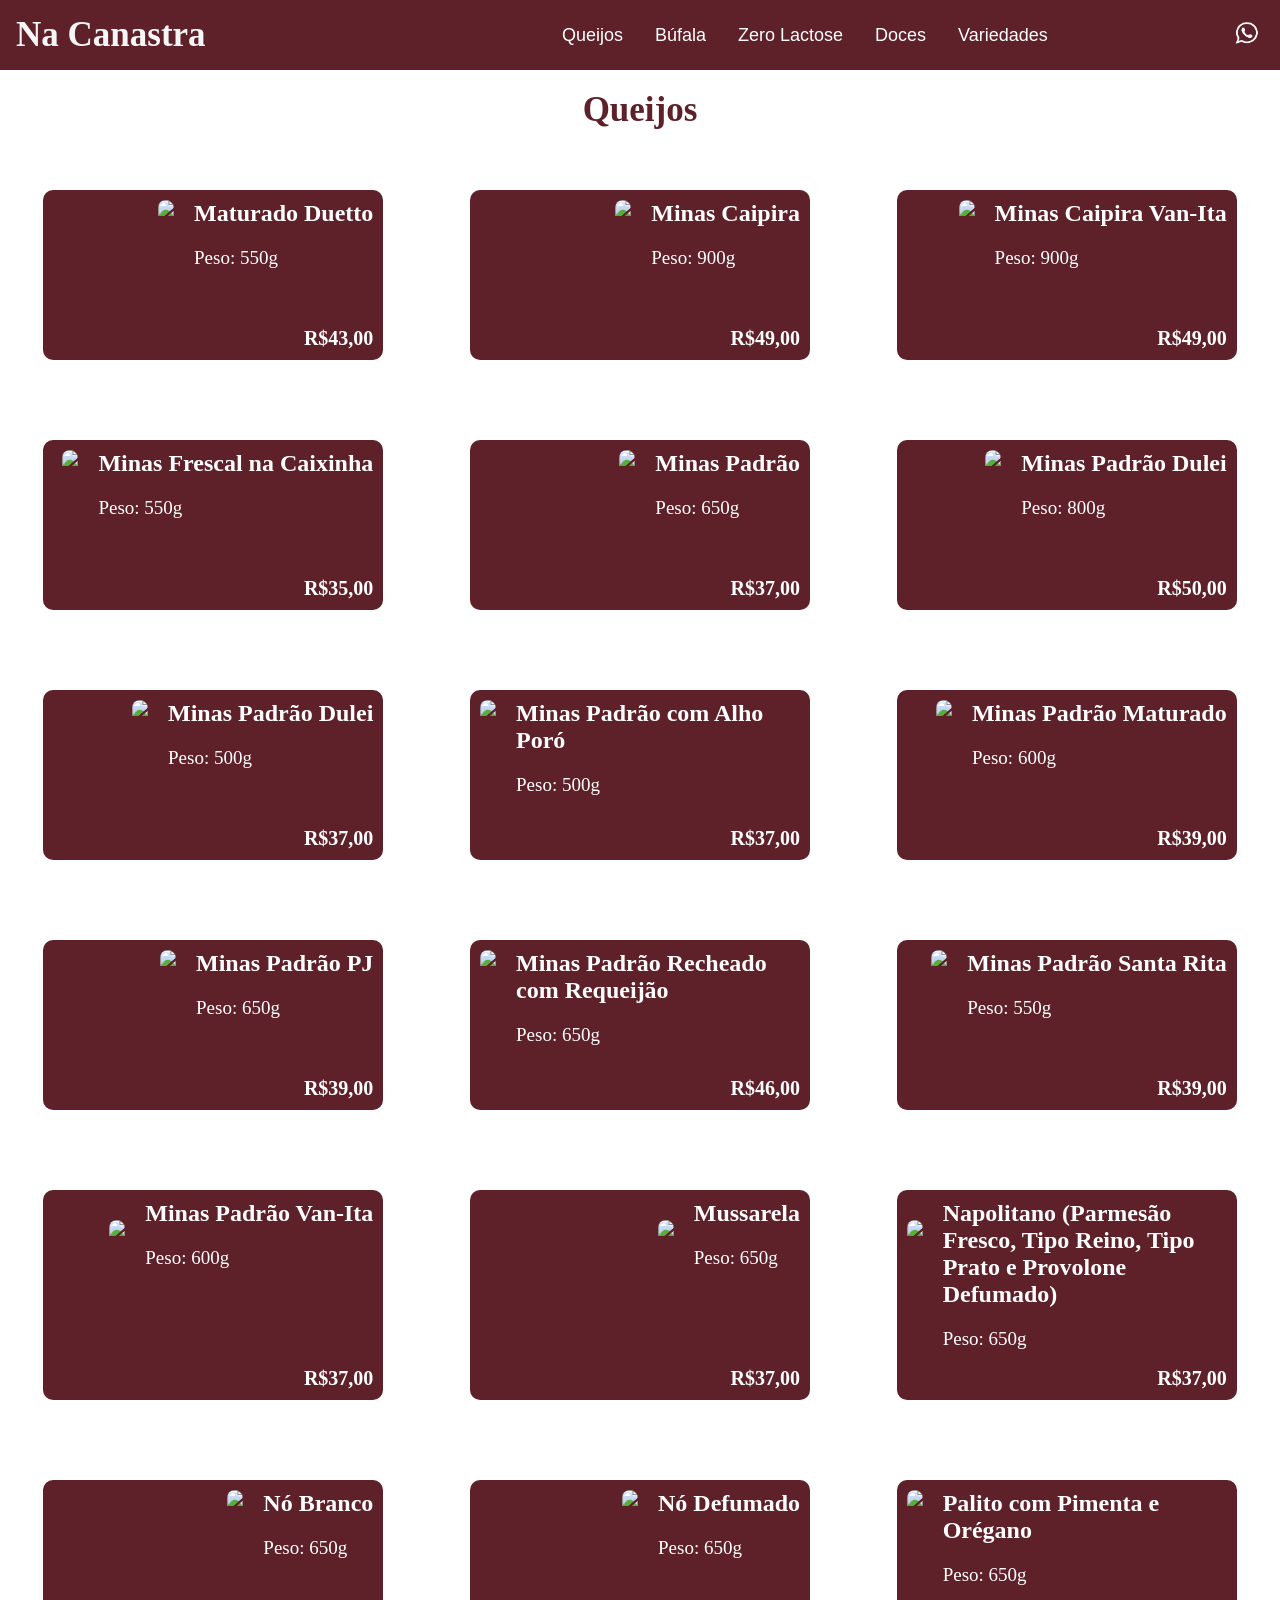
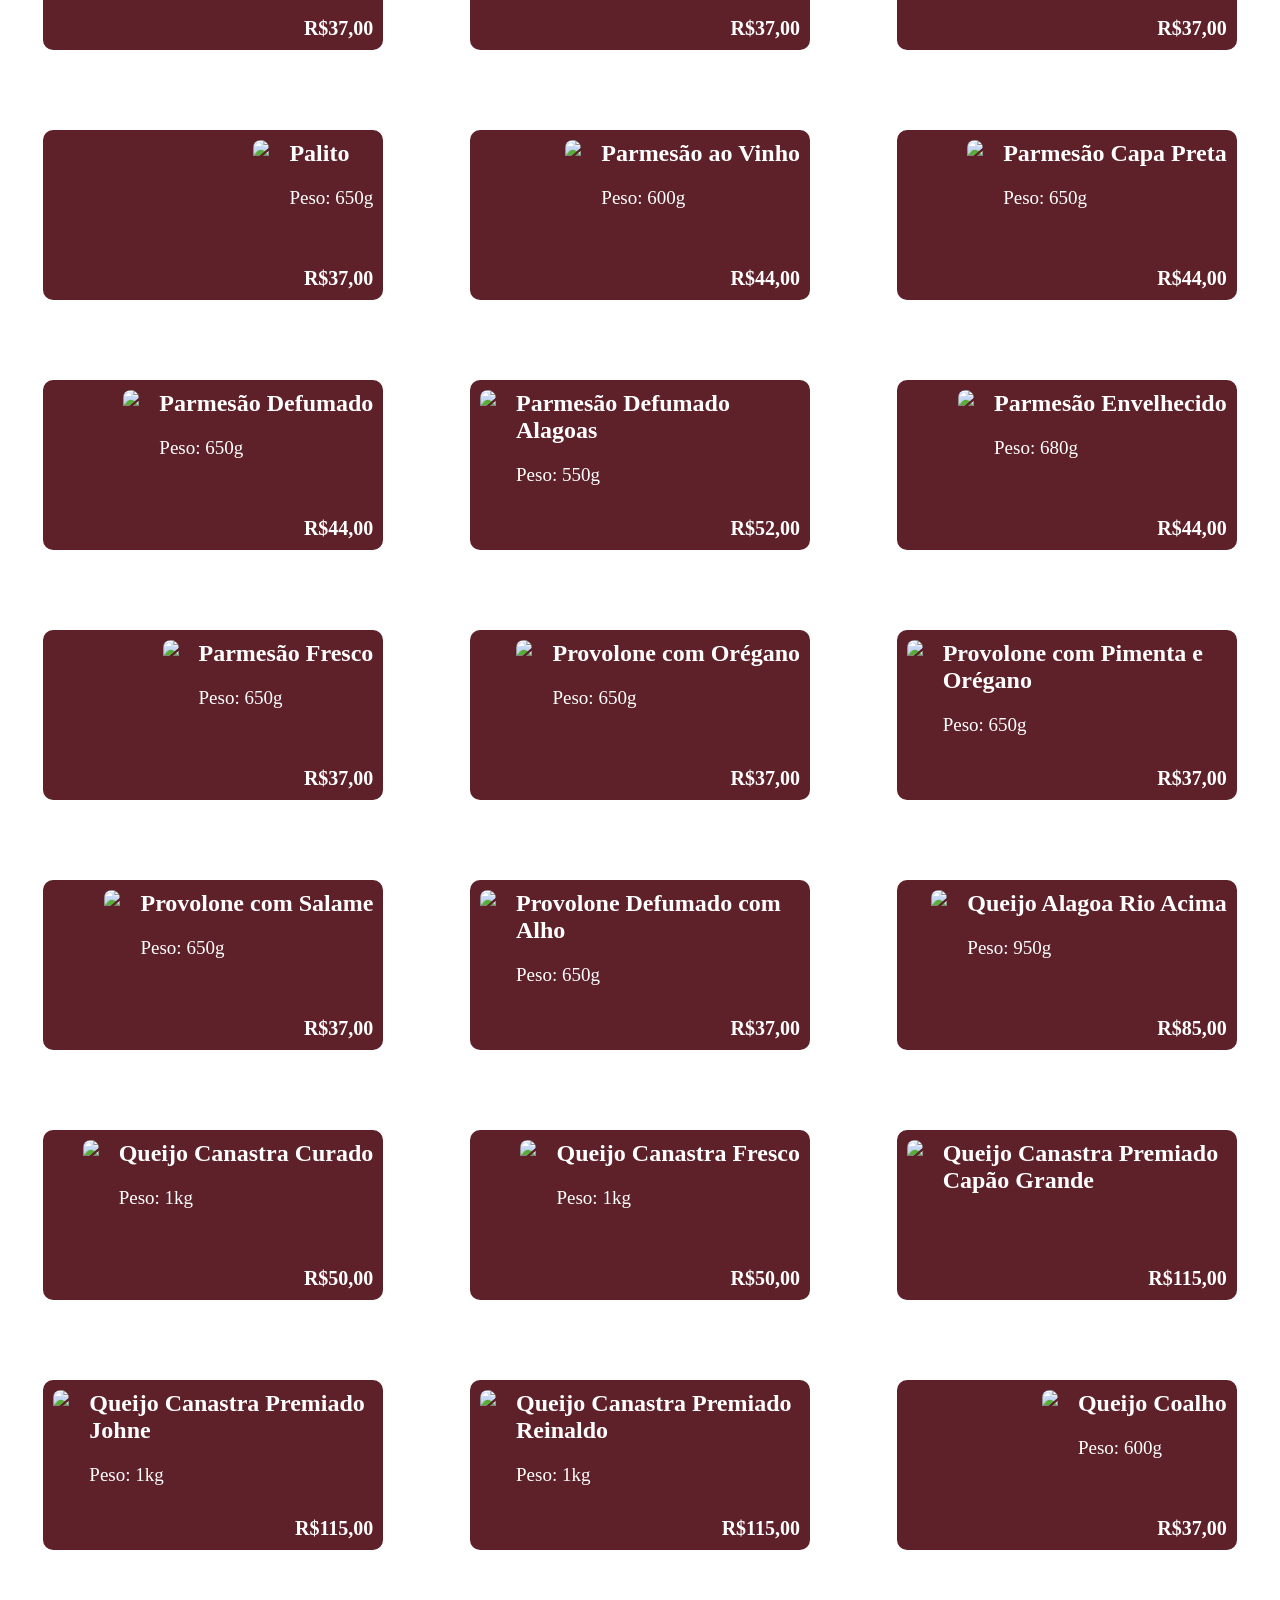
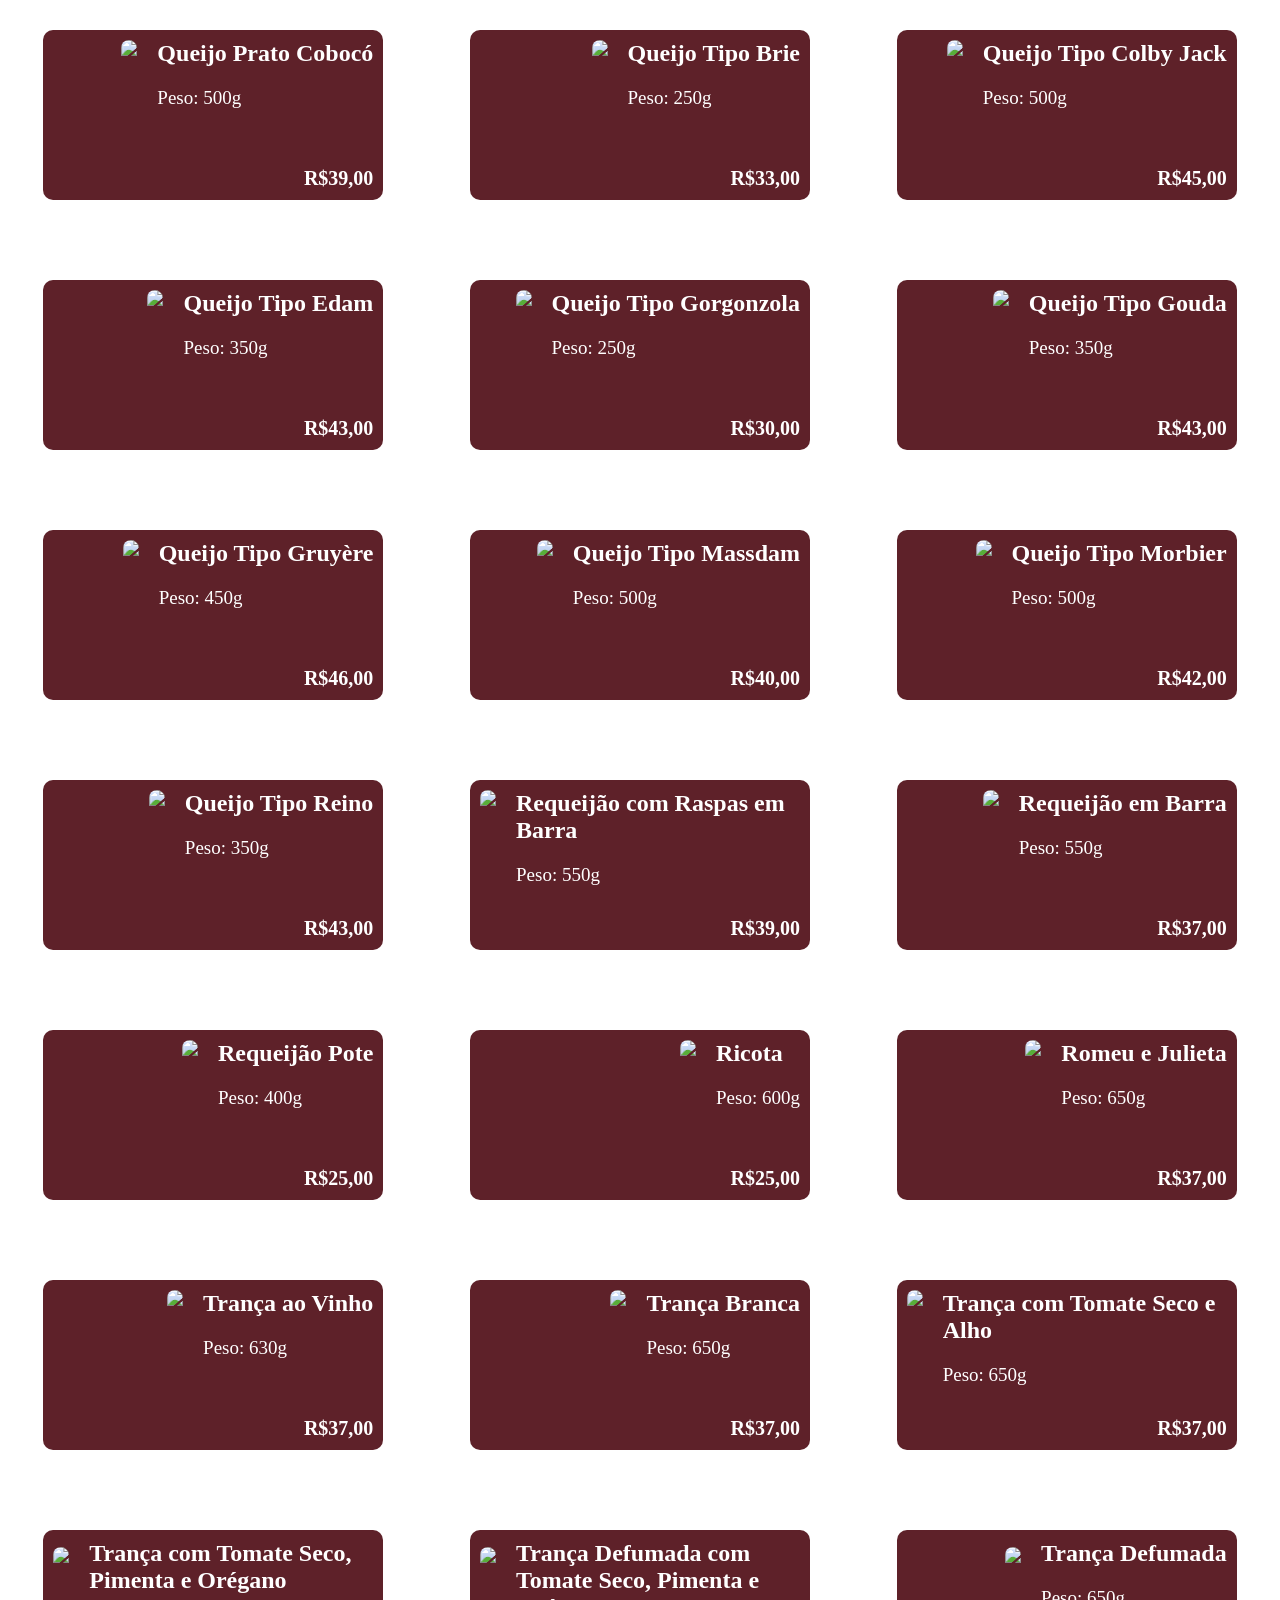
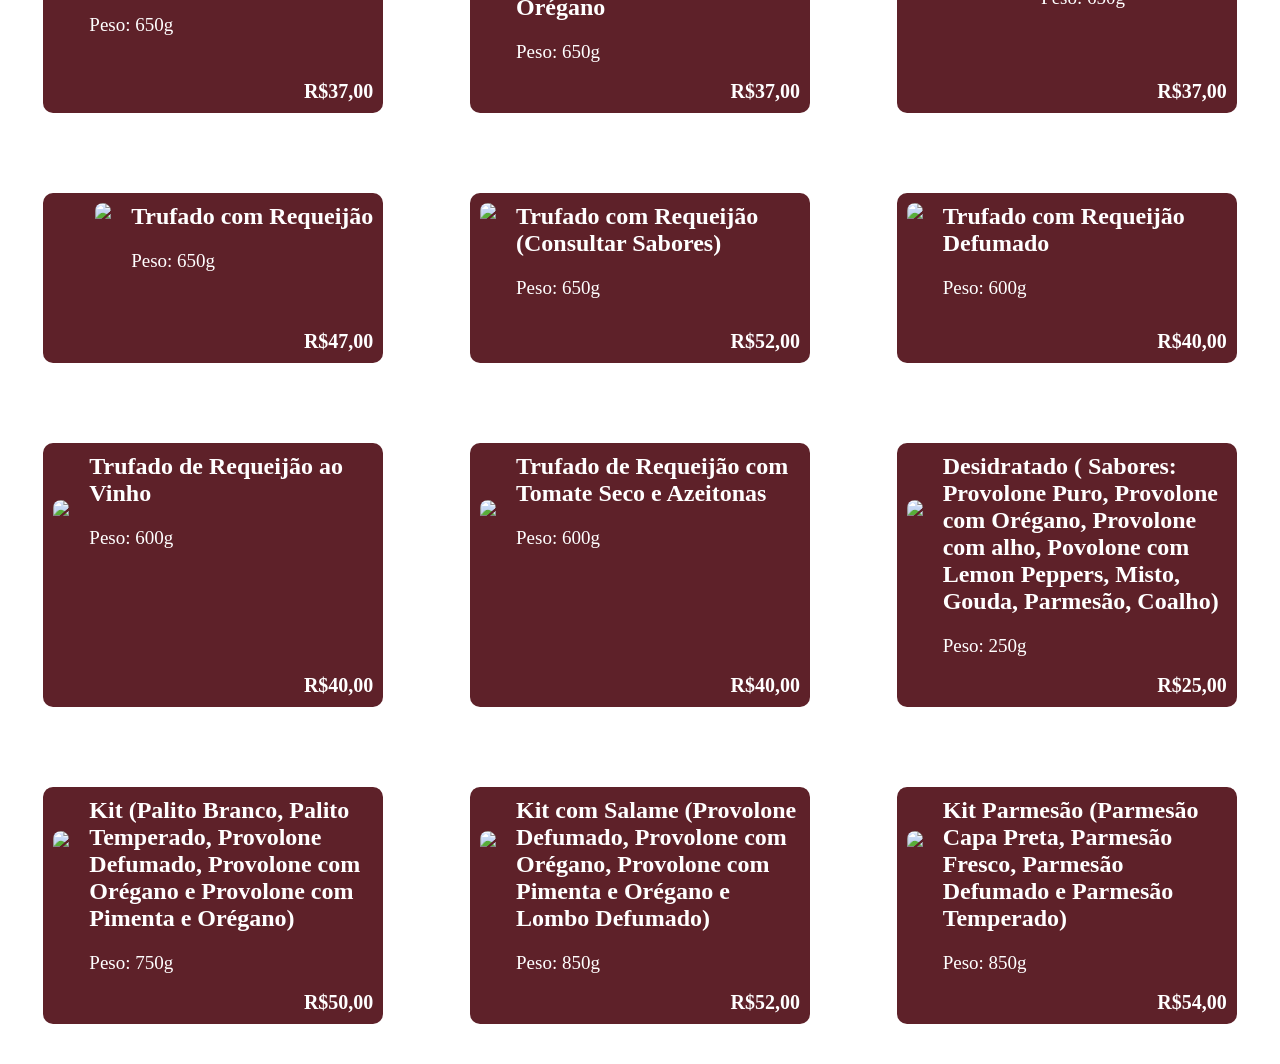
==== commit f201fb8d: "Merge pull request #16 from rafasborges/main whats icon web fix" ====
--- a/index.html
+++ b/index.html
@@ -17,7 +17,7 @@
             href="https://wa.me/553799077244"
             target="_blank"
             rel="noopener noreferrer"
-            class="contato"
+            class="contato whats_mobile"
           >
             <img
               src="pictures/pngtree-white-whatsapp-icon-png-png-image_3562063-removebg-preview.png"
@@ -33,6 +33,17 @@
           <li><a href="doces.html">Doces</a></li>
           <li><a href="variedades.html">Variedades</a></li>
         </ul>
+        <a
+            href="https://wa.me/553799077244"
+            target="_blank"
+            rel="noopener noreferrer"
+            class="contato whats_web"
+          >
+            <img
+              src="pictures/pngtree-white-whatsapp-icon-png-png-image_3562063-removebg-preview.png"
+              alt="WhatsApp"
+            />
+          </a>
       </nav>
     </header>
     <main class="hero">
--- a/style.css
+++ b/style.css
@@ -21,6 +21,9 @@
   background: none;
   border: none;
   cursor: pointer;
+}
+
+.whats_mobile {
   display: none;
 }
 
@@ -152,7 +155,7 @@
   transition: 0.3s;
 }
 
-@media (max-width: 750px) {
+@media (max-width: 800px) {
   .hamburger {
     display: block;
     z-index: 1;
@@ -237,6 +240,10 @@
   .contato {
     display: block;
   }
+
+  .whats_web {
+    display: none;
+  }
 }
 
 .no-scroll {
